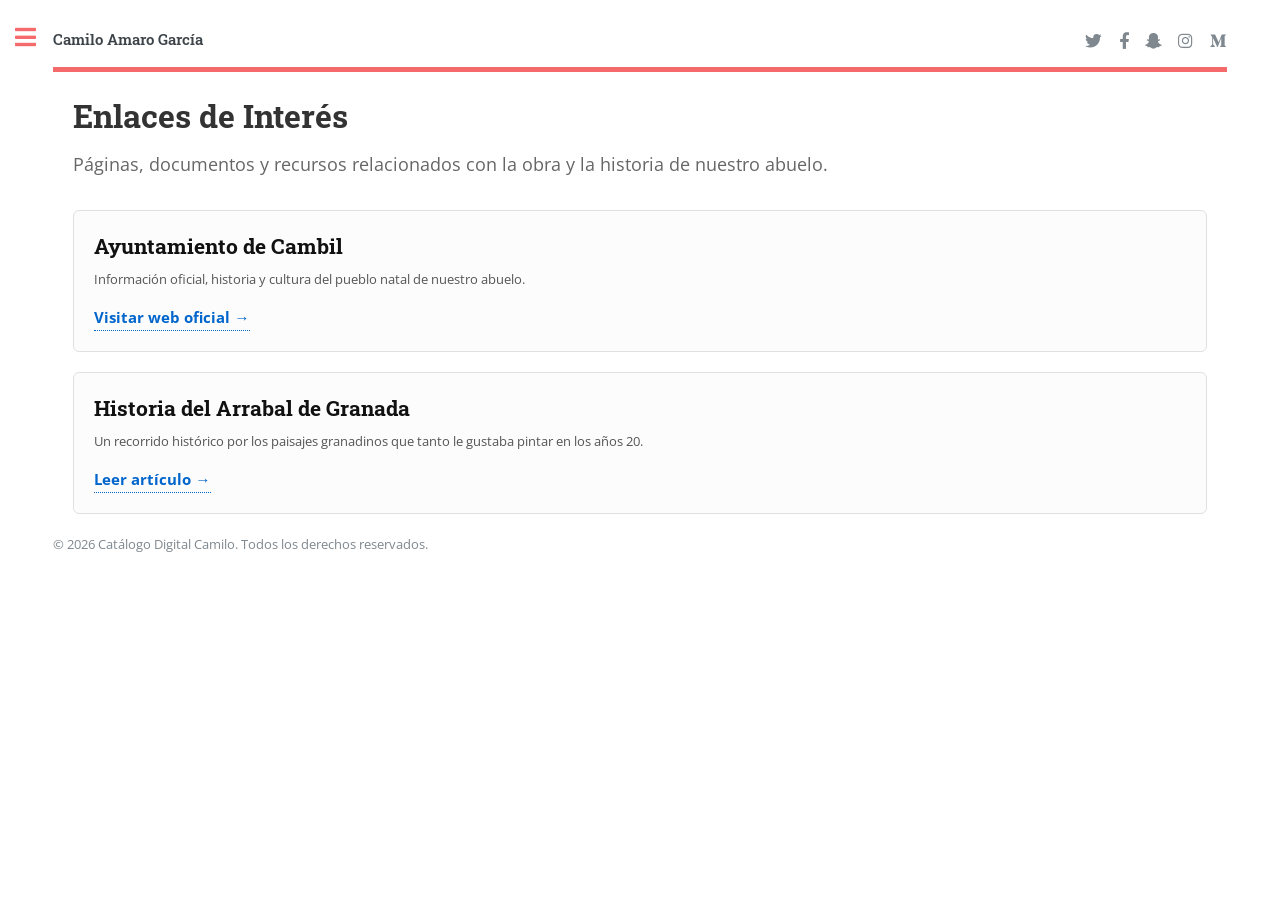
==== links.html @ 5e86f6b0 "Add temporary drive upload files with binary data - Introduced multiple new files in the .tmp.driveu" ====
<!DOCTYPE HTML>
<!--
	Editorial by HTML5 UP
	html5up.net | @ajlkn
	Free for personal and commercial use under the CCA 3.0 license (html5up.net/license)
-->
<html>
	<head>
		<title>Camilo Amaro García (Web)</title>
		<meta charset="utf-8" />
		<meta name="viewport" content="width=device-width, initial-scale=1, user-scalable=no" />
		<link rel="stylesheet" href="assets/css/main.css" />
		<link rel="stylesheet" href="assets/css/links.css" />

		<script src="https://cdn.jsdelivr.net/npm/@fancyapps/ui@5.0/dist/fancybox/fancybox.umd.js"></script>
<link rel="stylesheet" href="https://cdn.jsdelivr.net/npm/@fancyapps/ui@5.0/dist/fancybox/fancybox.css" />


				</head>
	<body class="is-preload">

		<!-- Wrapper -->
			<div id="wrapper">

				<!-- Main -->
					<div id="main">
						<div class="inner">

							<!-- Header -->
								<header id="header">
									<a href="index.html" class="logo"><strong>Camilo Amaro García</strong> </a>
									<ul class="icons">
										<li><a href="#" class="icon brands fa-twitter"><span class="label">Twitter</span></a></li>
										<li><a href="#" class="icon brands fa-facebook-f"><span class="label">Facebook</span></a></li>
										<li><a href="#" class="icon brands fa-snapchat-ghost"><span class="label">Snapchat</span></a></li>
										<li><a href="#" class="icon brands fa-instagram"><span class="label">Instagram</span></a></li>
										<li><a href="#" class="icon brands fa-medium-m"><span class="label">Medium</span></a></li>
									</ul>
								</header>
	
    

    <main class="contenedor-links">
        <h2>Enlaces de Interés</h2>
        <p class="subtitulo">Páginas, documentos y recursos relacionados con la obra y la historia de nuestro abuelo.</p>

        <section class="lista-links">
            <!-- Enlace 1 (Ejemplo del pueblo) -->
            <div class="tarjeta-link">
                <h3>Ayuntamiento de Cambil</h3>
                <p>Información oficial, historia y cultura del pueblo natal de nuestro abuelo.</p>
                <a href="https://www.cambil-arbuniel.es" target="_blank" rel="noopener">Visitar web oficial &rarr;</a>
            </div>

            <!-- Enlace 2 (Ejemplo de Granada) -->
            <div class="tarjeta-link">
                <h3>Historia del Arrabal de Granada</h3>
                <p>Un recorrido histórico por los paisajes granadinos que tanto le gustaba pintar en los años 20.</p>
                <a href="#" target="_blank" rel="noopener">Leer artículo &rarr;</a>
            </div>

            <!-- Puedes añadir más bloques como este duplicando el div "tarjeta-link" -->
        </section>
    </main>

    <footer>
        <p>&copy; 2026 Catálogo Digital Camilo. Todos los derechos reservados.</p>
    </footer>
    
    </div>
					</div>
    
   <!-- Sidebar -->
<div id="sidebar">
    <div class="inner">

        <!-- Menu -->
        <nav id="menu">
            <header class="major">
                <h2>Menu</h2>
            </header>
            <ul>
                <li><a href="index.html">Inicio</a></li>
                <li><a href="album01.html">Album de Fotos</a></li>
                <li><a href="pinturas01.html">Exposición de Pinturas</a></li>
                <li><a href="anecdotas.html">Anécdotas</a></li>
                
                <!-- SUBMENÚ DESPLEGABLE -->
                <li>
                    <span class="opener">Archivo Histórico</span>
                    <ul>
                        <li><a href="articulos.html">Artículos de Revista</a></li>
                        <li><a href="prensa.html">Recortes de Prensa</a></li>
                        <li><a href="piezas.html">Documentos y Piezas Históricas</a></li>
                    </ul>
                </li>
                
                <li><a href="links.html">Enlaces</a></li>
                <li><a href="contacto.html">Contacto</a></li> <!-- NUEVO ENLACE -->
            </ul>
        </nav>

       <!-- Section: Miniaturas de Relleno -->
<section>
    <header class="major">
        <h2>Galería</h2>
    </header>
    <div class="mini-posts">
        <!-- Foto 1 -->
        <article>
            <span class="image fit"><img src="images/travesia.jpg" alt="Travesía Camilo Amaro" /></span>
        </article>
        <!-- Foto 2 -->
        <article>
            <span class="image fit"><img src="images/pic03.jpg" alt="Recuerdo familiar" /></span>
        </article>
        <!-- Foto 3 -->
        <article>
            <span class="image fit"><img src="images/pic02.jpg" alt="Obra de arte" /></span>
        </article>
		<article>
            <span class="image fit"><img src="pinturas/callehuelmasinmarco.jpg" alt="Obra de arte" /></span>
        </article>
    </div>
</section>

        <!-- Footer -->
        <footer id="footer">
            <p class="copyright">&copy; Pagina Web rediseñada por Miguel Angel Amaro Soriano, de la plantilla Editorial de <a href="https://html5up.net">HTML5 UP</a>.</p>
        </footer>

    </div>
</div>

			</div>

		<!-- Scripts -->
				
				
				
			<script src="assets/js/jquery.min.js"></script>
			<script src="assets/js/browser.min.js"></script>
			<script src="assets/js/breakpoints.min.js"></script>
			<script src="assets/js/util.js"></script>
			<script src="assets/js/main.js"></script>
				
				<script>
  Fancybox.bind("[data-fancybox]", {
    Images: { Panzoom: { maxScale: 3 } } // Permite ampliar la foto hasta 3 veces su tamaño real en PC
  });
</script>

	</body>
</html>
---- assets/css/main.css ----
@import url(fontawesome-all.min.css);
@import url("https://fonts.googleapis.com/css?family=Open+Sans:400,600,400italic,600italic|Roboto+Slab:400,700");
/*
	Editorial by HTML5 UP
	html5up.net | @ajlkn
	Free for personal and commercial use under the CCA 3.0 license (html5up.net/license)
*/
html, body, div, span, applet, object,
iframe, h1, h2, h3, h4, h5, h6, p, blockquote,
pre, a, abbr, acronym, address, big, cite,
code, del, dfn, em, img, ins, kbd, q, s, samp,
small, strike, strong, sub, sup, tt, var, b,
u, i, center, dl, dt, dd, ol, ul, li, fieldset,
form, label, legend, table, caption, tbody,
tfoot, thead, tr, th, td, article, aside,
canvas, details, embed, figure, figcaption,
footer, header, hgroup, menu, nav, output, ruby,
section, summary, time, mark, audio, video {
  margin: 0;
  padding: 0;
  border: 0;
  font-size: 100%;
  font: inherit;
  vertical-align: baseline; }

article, aside, details, figcaption, figure,
footer, header, hgroup, menu, nav, section {
  display: block; }

body {
  line-height: 1; }

ol, ul {
  list-style: none; }

blockquote, q {
  quotes: none; }
  blockquote:before, blockquote:after, q:before, q:after {
    content: '';
    content: none; }

table {
  border-collapse: collapse;
  border-spacing: 0; }

body {
  -webkit-text-size-adjust: none; }

mark {
  background-color: transparent;
  color: inherit; }

input::-moz-focus-inner {
  border: 0;
  padding: 0; }

input, select, textarea {
  -moz-appearance: none;
  -webkit-appearance: none;
  -ms-appearance: none;
  appearance: none; }

/* Basic */
@-ms-viewport {
  width: device-width; }

body {
  -ms-overflow-style: scrollbar; }

@media screen and (max-width: 480px) {
  html, body {
    min-width: 320px; } }

html {
  box-sizing: border-box; }

*, *:before, *:after {
  box-sizing: inherit; }

body {
  background: #ffffff; }
  body.is-preload *, body.is-preload *:before, body.is-preload *:after, body.is-resizing *, body.is-resizing *:before, body.is-resizing *:after {
    -moz-animation: none !important;
    -webkit-animation: none !important;
    -ms-animation: none !important;
    animation: none !important;
    -moz-transition: none !important;
    -webkit-transition: none !important;
    -ms-transition: none !important;
    transition: none !important; }

/* Type */
body, input, select, textarea {
  color: #7f888f;
  font-family: "Open Sans", sans-serif;
  font-size: 13pt;
  font-weight: 400;
  line-height: 1.65; }
  @media screen and (max-width: 1680px) {
    body, input, select, textarea {
      font-size: 11pt; } }
  @media screen and (max-width: 1280px) {
    body, input, select, textarea {
      font-size: 10pt; } }
  @media screen and (max-width : 1194px ){
    body, input, select, textarea {
      font-size: 9pt; } }

a {
  -moz-transition: color 0.2s ease-in-out, border-bottom-color 0.2s ease-in-out;
  -webkit-transition: color 0.2s ease-in-out, border-bottom-color 0.2s ease-in-out;
  -ms-transition: color 0.2s ease-in-out, border-bottom-color 0.2s ease-in-out;
  transition: color 0.2s ease-in-out, border-bottom-color 0.2s ease-in-out;
  border-bottom: dotted 1px;
  color: #f56a6a;
  text-decoration: none; }
  a:hover {
    border-bottom-color: #f56a6a;
    color: #f56a6a !important; }
    a:hover strong {
      color: inherit; }

strong, b {
  color: #3d4449;
  font-weight: 600; }

em, i {
  font-style: italic; }

p {
  margin: 0 0 2em 0; }

h1, h2, h3, h4, h5, h6 {
  color: #3d4449;
  font-family: "Roboto Slab", serif;
  font-weight: 700;
  line-height: 1.5;
  margin: 0 0 1em 0; }
  h1 a, h2 a, h3 a, h4 a, h5 a, h6 a {
    color: inherit;
    text-decoration: none;
    border-bottom: 0; }

h1 {
  font-size: 4em;
  margin: 0 0 0.5em 0;
  line-height: 1.3; }

h2 {
  font-size: 1.75em; }

h3 {
  font-size: 1.25em; }

h4 {
  font-size: 1.1em; }

h5 {
  font-size: 0.9em; }

h6 {
  font-size: 0.7em; }

@media screen and (max-width: 1680px) {
  h1 {
    font-size: 3.5em; } }

@media screen and (max-width: 980px) {
  h1 {
    font-size: 3.25em; } }

@media screen and (max-width: 736px) {
  h1 {
    font-size: 2em;
    line-height: 1.4; }
  h2 {
    font-size: 1.5em; } }

sub {
  font-size: 0.8em;
  position: relative;
  top: 0.5em; }

sup {
  font-size: 0.8em;
  position: relative;
  top: -0.5em; }

blockquote {
  border-left: solid 3px rgba(210, 215, 217, 0.75);
  font-style: italic;
  margin: 0 0 2em 0;
  padding: 0.5em 0 0.5em 2em; }

code {
  background: rgba(230, 235, 237, 0.25);
  border-radius: 0.375em;
  border: solid 1px rgba(210, 215, 217, 0.75);
  font-family: "Courier New", monospace;
  font-size: 0.9em;
  margin: 0 0.25em;
  padding: 0.25em 0.65em; }

pre {
  -webkit-overflow-scrolling: touch;
  font-family: "Courier New", monospace;
  font-size: 0.9em;
  margin: 0 0 2em 0; }
  pre code {
    display: block;
    line-height: 1.75;
    padding: 1em 1.5em;
    overflow-x: auto; }

hr {
  border: 0;
  border-bottom: solid 1px rgba(210, 215, 217, 0.75);
  margin: 2em 0; }
  hr.major {
    margin: 3em 0; }

.align-left {
  text-align: left; }

.align-center {
  text-align: center; }

.align-right {
  text-align: right; }

/* Row */
.row {
  display: flex;
  flex-wrap: wrap;
  box-sizing: border-box;
  align-items: stretch; }
  .row > * {
    box-sizing: border-box; }
  .row.gtr-uniform > * > :last-child {
    margin-bottom: 0; }
  .row.aln-left {
    justify-content: flex-start; }
  .row.aln-center {
    justify-content: center; }
  .row.aln-right {
    justify-content: flex-end; }
  .row.aln-top {
    align-items: flex-start; }
  .row.aln-middle {
    align-items: center; }
  .row.aln-bottom {
    align-items: flex-end; }
  .row > .imp {
    order: -1; }
  .row > .col-1 {
    width: 8.33333%; }
  .row > .off-1 {
    margin-left: 8.33333%; }
  .row > .col-2 {
    width: 16.66667%; }
  .row > .off-2 {
    margin-left: 16.66667%; }
  .row > .col-3 {
    width: 25%; }
  .row > .off-3 {
    margin-left: 25%; }
  .row > .col-4 {
    width: 33.33333%; }
  .row > .off-4 {
    margin-left: 33.33333%; }
  .row > .col-5 {
    width: 41.66667%; }
  .row > .off-5 {
    margin-left: 41.66667%; }
  .row > .col-6 {
    width: 50%; }
  .row > .off-6 {
    margin-left: 50%; }
  .row > .col-7 {
    width: 58.33333%; }
  .row > .off-7 {
    margin-left: 58.33333%; }
  .row > .col-8 {
    width: 66.66667%; }
  .row > .off-8 {
    margin-left: 66.66667%; }
  .row > .col-9 {
    width: 75%; }
  .row > .off-9 {
    margin-left: 75%; }
  .row > .col-10 {
    width: 83.33333%; }
  .row > .off-10 {
    margin-left: 83.33333%; }
  .row > .col-11 {
    width: 91.66667%; }
  .row > .off-11 {
    margin-left: 91.66667%; }
  .row > .col-12 {
    width: 100%; }
  .row > .off-12 {
    margin-left: 100%; }
  .row.gtr-0 {
    margin-top: 0;
    margin-left: 0em; }
    .row.gtr-0 > * {
      padding: 0 0 0 0em; }
    .row.gtr-0.gtr-uniform {
      margin-top: 0em; }
      .row.gtr-0.gtr-uniform > * {
        padding-top: 0em; }
  .row.gtr-25 {
    margin-top: 0;
    margin-left: -0.375em; }
    .row.gtr-25 > * {
      padding: 0 0 0 0.375em; }
    .row.gtr-25.gtr-uniform {
      margin-top: -0.375em; }
      .row.gtr-25.gtr-uniform > * {
        padding-top: 0.375em; }
  .row.gtr-50 {
    margin-top: 0;
    margin-left: -0.75em; }
    .row.gtr-50 > * {
      padding: 0 0 0 0.75em; }
    .row.gtr-50.gtr-uniform {
      margin-top: -0.75em; }
      .row.gtr-50.gtr-uniform > * {
        padding-top: 0.75em; }
  .row {
    margin-top: 0;
    margin-left: -1.5em; }
    .row > * {
      padding: 0 0 0 1.5em; }
    .row.gtr-uniform {
      margin-top: -1.5em; }
      .row.gtr-uniform > * {
        padding-top: 1.5em; }
  .row.gtr-150 {
    margin-top: 0;
    margin-left: -2.25em; }
    .row.gtr-150 > * {
      padding: 0 0 0 2.25em; }
    .row.gtr-150.gtr-uniform {
      margin-top: -2.25em; }
      .row.gtr-150.gtr-uniform > * {
        padding-top: 2.25em; }
  .row.gtr-200 {
    margin-top: 0;
    margin-left: -3em; }
    .row.gtr-200 > * {
      padding: 0 0 0 3em; }
    .row.gtr-200.gtr-uniform {
      margin-top: -3em; }
      .row.gtr-200.gtr-uniform > * {
        padding-top: 3em; }
  @media screen and (max-width: 1680px) {
    .row {
      display: flex;
      flex-wrap: wrap;
      box-sizing: border-box;
      align-items: stretch; }
      .row > * {
        box-sizing: border-box; }
      .row.gtr-uniform > * > :last-child {
        margin-bottom: 0; }
      .row.aln-left {
        justify-content: flex-start; }
      .row.aln-center {
        justify-content: center; }
      .row.aln-right {
        justify-content: flex-end; }
      .row.aln-top {
        align-items: flex-start; }
      .row.aln-middle {
        align-items: center; }
      .row.aln-bottom {
        align-items: flex-end; }
      .row > .imp-xlarge {
        order: -1; }
      .row > .col-1-xlarge {
        width: 8.33333%; }
      .row > .off-1-xlarge {
        margin-left: 8.33333%; }
      .row > .col-2-xlarge {
        width: 16.66667%; }
      .row > .off-2-xlarge {
        margin-left: 16.66667%; }
      .row > .col-3-xlarge {
        width: 25%; }
      .row > .off-3-xlarge {
        margin-left: 25%; }
      .row > .col-4-xlarge {
        width: 33.33333%; }
      .row > .off-4-xlarge {
        margin-left: 33.33333%; }
      .row > .col-5-xlarge {
        width: 41.66667%; }
      .row > .off-5-xlarge {
        margin-left: 41.66667%; }
      .row > .col-6-xlarge {
        width: 50%; }
      .row > .off-6-xlarge {
        margin-left: 50%; }
      .row > .col-7-xlarge {
        width: 58.33333%; }
      .row > .off-7-xlarge {
        margin-left: 58.33333%; }
      .row > .col-8-xlarge {
        width: 66.66667%; }
      .row > .off-8-xlarge {
        margin-left: 66.66667%; }
      .row > .col-9-xlarge {
        width: 75%; }
      .row > .off-9-xlarge {
        margin-left: 75%; }
      .row > .col-10-xlarge {
        width: 83.33333%; }
      .row > .off-10-xlarge {
        margin-left: 83.33333%; }
      .row > .col-11-xlarge {
        width: 91.66667%; }
      .row > .off-11-xlarge {
        margin-left: 91.66667%; }
      .row > .col-12-xlarge {
        width: 100%; }
      .row > .off-12-xlarge {
        margin-left: 100%; }
      .row.gtr-0 {
        margin-top: 0;
        margin-left: 0em; }
        .row.gtr-0 > * {
          padding: 0 0 0 0em; }
        .row.gtr-0.gtr-uniform {
          margin-top: 0em; }
          .row.gtr-0.gtr-uniform > * {
            padding-top: 0em; }
      .row.gtr-25 {
        margin-top: 0;
        margin-left: -0.375em; }
        .row.gtr-25 > * {
          padding: 0 0 0 0.375em; }
        .row.gtr-25.gtr-uniform {
          margin-top: -0.375em; }
          .row.gtr-25.gtr-uniform > * {
            padding-top: 0.375em; }
      .row.gtr-50 {
        margin-top: 0;
        margin-left: -0.75em; }
        .row.gtr-50 > * {
          padding: 0 0 0 0.75em; }
        .row.gtr-50.gtr-uniform {
          margin-top: -0.75em; }
          .row.gtr-50.gtr-uniform > * {
            padding-top: 0.75em; }
      .row {
        margin-top: 0;
        margin-left: -1.5em; }
        .row > * {
          padding: 0 0 0 1.5em; }
        .row.gtr-uniform {
          margin-top: -1.5em; }
          .row.gtr-uniform > * {
            padding-top: 1.5em; }
      .row.gtr-150 {
        margin-top: 0;
        margin-left: -2.25em; }
        .row.gtr-150 > * {
          padding: 0 0 0 2.25em; }
        .row.gtr-150.gtr-uniform {
          margin-top: -2.25em; }
          .row.gtr-150.gtr-uniform > * {
            padding-top: 2.25em; }
      .row.gtr-200 {
        margin-top: 0;
        margin-left: -3em; }
        .row.gtr-200 > * {
          padding: 0 0 0 3em; }
        .row.gtr-200.gtr-uniform {
          margin-top: -3em; }
          .row.gtr-200.gtr-uniform > * {
            padding-top: 3em; } }
  @media screen and (max-width: 1280px) {
    .row {
      display: flex;
      flex-wrap: wrap;
      box-sizing: border-box;
      align-items: stretch; }
      .row > * {
        box-sizing: border-box; }
      .row.gtr-uniform > * > :last-child {
        margin-bottom: 0; }
      .row.aln-left {
        justify-content: flex-start; }
      .row.aln-center {
        justify-content: center; }
      .row.aln-right {
        justify-content: flex-end; }
      .row.aln-top {
        align-items: flex-start; }
      .row.aln-middle {
        align-items: center; }
      .row.aln-bottom {
        align-items: flex-end; }
      .row > .imp-large {
        order: -1; }
      .row > .col-1-large {
        width: 8.33333%; }
      .row > .off-1-large {
        margin-left: 8.33333%; }
      .row > .col-2-large {
        width: 16.66667%; }
      .row > .off-2-large {
        margin-left: 16.66667%; }
      .row > .col-3-large {
        width: 25%; }
      .row > .off-3-large {
        margin-left: 25%; }
      .row > .col-4-large {
        width: 33.33333%; }
      .row > .off-4-large {
        margin-left: 33.33333%; }
      .row > .col-5-large {
        width: 41.66667%; }
      .row > .off-5-large {
        margin-left: 41.66667%; }
      .row > .col-6-large {
        width: 50%; }
      .row > .off-6-large {
        margin-left: 50%; }
      .row > .col-7-large {
        width: 58.33333%; }
      .row > .off-7-large {
        margin-left: 58.33333%; }
      .row > .col-8-large {
        width: 66.66667%; }
      .row > .off-8-large {
        margin-left: 66.66667%; }
      .row > .col-9-large {
        width: 75%; }
      .row > .off-9-large {
        margin-left: 75%; }
      .row > .col-10-large {
        width: 83.33333%; }
      .row > .off-10-large {
        margin-left: 83.33333%; }
      .row > .col-11-large {
        width: 91.66667%; }
      .row > .off-11-large {
        margin-left: 91.66667%; }
      .row > .col-12-large {
        width: 100%; }
      .row > .off-12-large {
        margin-left: 100%; }
      .row.gtr-0 {
        margin-top: 0;
        margin-left: 0em; }
        .row.gtr-0 > * {
          padding: 0 0 0 0em; }
        .row.gtr-0.gtr-uniform {
          margin-top: 0em; }
          .row.gtr-0.gtr-uniform > * {
            padding-top: 0em; }
      .row.gtr-25 {
        margin-top: 0;
        margin-left: -0.375em; }
        .row.gtr-25 > * {
          padding: 0 0 0 0.375em; }
        .row.gtr-25.gtr-uniform {
          margin-top: -0.375em; }
          .row.gtr-25.gtr-uniform > * {
            padding-top: 0.375em; }
      .row.gtr-50 {
        margin-top: 0;
        margin-left: -0.75em; }
        .row.gtr-50 > * {
          padding: 0 0 0 0.75em; }
        .row.gtr-50.gtr-uniform {
          margin-top: -0.75em; }
          .row.gtr-50.gtr-uniform > * {
            padding-top: 0.75em; }
      .row {
        margin-top: 0;
        margin-left: -1.5em; }
        .row > * {
          padding: 0 0 0 1.5em; }
        .row.gtr-uniform {
          margin-top: -1.5em; }
          .row.gtr-uniform > * {
            padding-top: 1.5em; }
      .row.gtr-150 {
        margin-top: 0;
        margin-left: -2.25em; }
        .row.gtr-150 > * {
          padding: 0 0 0 2.25em; }
        .row.gtr-150.gtr-uniform {
          margin-top: -2.25em; }
          .row.gtr-150.gtr-uniform > * {
            padding-top: 2.25em; }
      .row.gtr-200 {
        margin-top: 0;
        margin-left: -3em; }
        .row.gtr-200 > * {
          padding: 0 0 0 3em; }
        .row.gtr-200.gtr-uniform {
          margin-top: -3em; }
          .row.gtr-200.gtr-uniform > * {
            padding-top: 3em; } }
  @media screen and (max-width: 980px) {
    .row {
      display: flex;
      flex-wrap: wrap;
      box-sizing: border-box;
      align-items: stretch; }
      .row > * {
        box-sizing: border-box; }
      .row.gtr-uniform > * > :last-child {
        margin-bottom: 0; }
      .row.aln-left {
        justify-content: flex-start; }
      .row.aln-center {
        justify-content: center; }
      .row.aln-right {
        justify-content: flex-end; }
      .row.aln-top {
        align-items: flex-start; }
      .row.aln-middle {
        align-items: center; }
      .row.aln-bottom {
        align-items: flex-end; }
      .row > .imp-medium {
        order: -1; }
      .row > .col-1-medium {
        width: 8.33333%; }
      .row > .off-1-medium {
        margin-left: 8.33333%; }
      .row > .col-2-medium {
        width: 16.66667%; }
      .row > .off-2-medium {
        margin-left: 16.66667%; }
      .row > .col-3-medium {
        width: 25%; }
      .row > .off-3-medium {
        margin-left: 25%; }
      .row > .col-4-medium {
        width: 33.33333%; }
      .row > .off-4-medium {
        margin-left: 33.33333%; }
      .row > .col-5-medium {
        width: 41.66667%; }
      .row > .off-5-medium {
        margin-left: 41.66667%; }
      .row > .col-6-medium {
        width: 50%; }
      .row > .off-6-medium {
        margin-left: 50%; }
      .row > .col-7-medium {
        width: 58.33333%; }
      .row > .off-7-medium {
        margin-left: 58.33333%; }
      .row > .col-8-medium {
        width: 66.66667%; }
      .row > .off-8-medium {
        margin-left: 66.66667%; }
      .row > .col-9-medium {
        width: 75%; }
      .row > .off-9-medium {
        margin-left: 75%; }
      .row > .col-10-medium {
        width: 83.33333%; }
      .row > .off-10-medium {
        margin-left: 83.33333%; }
      .row > .col-11-medium {
        width: 91.66667%; }
      .row > .off-11-medium {
        margin-left: 91.66667%; }
      .row > .col-12-medium {
        width: 100%; }
      .row > .off-12-medium {
        margin-left: 100%; }
      .row.gtr-0 {
        margin-top: 0;
        margin-left: 0em; }
        .row.gtr-0 > * {
          padding: 0 0 0 0em; }
        .row.gtr-0.gtr-uniform {
          margin-top: 0em; }
          .row.gtr-0.gtr-uniform > * {
            padding-top: 0em; }
      .row.gtr-25 {
        margin-top: 0;
        margin-left: -0.375em; }
        .row.gtr-25 > * {
          padding: 0 0 0 0.375em; }
        .row.gtr-25.gtr-uniform {
          margin-top: -0.375em; }
          .row.gtr-25.gtr-uniform > * {
            padding-top: 0.375em; }
      .row.gtr-50 {
        margin-top: 0;
        margin-left: -0.75em; }
        .row.gtr-50 > * {
          padding: 0 0 0 0.75em; }
        .row.gtr-50.gtr-uniform {
          margin-top: -0.75em; }
          .row.gtr-50.gtr-uniform > * {
            padding-top: 0.75em; }
      .row {
        margin-top: 0;
        margin-left: -1.5em; }
        .row > * {
          padding: 0 0 0 1.5em; }
        .row.gtr-uniform {
          margin-top: -1.5em; }
          .row.gtr-uniform > * {
            padding-top: 1.5em; }
      .row.gtr-150 {
        margin-top: 0;
        margin-left: -2.25em; }
        .row.gtr-150 > * {
          padding: 0 0 0 2.25em; }
        .row.gtr-150.gtr-uniform {
          margin-top: -2.25em; }
          .row.gtr-150.gtr-uniform > * {
            padding-top: 2.25em; }
      .row.gtr-200 {
        margin-top: 0;
        margin-left: -3em; }
        .row.gtr-200 > * {
          padding: 0 0 0 3em; }
        .row.gtr-200.gtr-uniform {
          margin-top: -3em; }
          .row.gtr-200.gtr-uniform > * {
            padding-top: 3em; } }
  @media screen and (max-width: 736px) {
    .row {
      display: flex;
      flex-wrap: wrap;
      box-sizing: border-box;
      align-items: stretch; }
      .row > * {
        box-sizing: border-box; }
      .row.gtr-uniform > * > :last-child {
        margin-bottom: 0; }
      .row.aln-left {
        justify-content: flex-start; }
      .row.aln-center {
        justify-content: center; }
      .row.aln-right {
        justify-content: flex-end; }
      .row.aln-top {
        align-items: flex-start; }
      .row.aln-middle {
        align-items: center; }
      .row.aln-bottom {
        align-items: flex-end; }
      .row > .imp-small {
        order: -1; }
      .row > .col-1-small {
        width: 8.33333%; }
      .row > .off-1-small {
        margin-left: 8.33333%; }
      .row > .col-2-small {
        width: 16.66667%; }
      .row > .off-2-small {
        margin-left: 16.66667%; }
      .row > .col-3-small {
        width: 25%; }
      .row > .off-3-small {
        margin-left: 25%; }
      .row > .col-4-small {
        width: 33.33333%; }
      .row > .off-4-small {
        margin-left: 33.33333%; }
      .row > .col-5-small {
        width: 41.66667%; }
      .row > .off-5-small {
        margin-left: 41.66667%; }
      .row > .col-6-small {
        width: 50%; }
      .row > .off-6-small {
        margin-left: 50%; }
      .row > .col-7-small {
        width: 58.33333%; }
      .row > .off-7-small {
        margin-left: 58.33333%; }
      .row > .col-8-small {
        width: 66.66667%; }
      .row > .off-8-small {
        margin-left: 66.66667%; }
      .row > .col-9-small {
        width: 75%; }
      .row > .off-9-small {
        margin-left: 75%; }
      .row > .col-10-small {
        width: 83.33333%; }
      .row > .off-10-small {
        margin-left: 83.33333%; }
      .row > .col-11-small {
        width: 91.66667%; }
      .row > .off-11-small {
        margin-left: 91.66667%; }
      .row > .col-12-small {
        width: 100%; }
      .row > .off-12-small {
        margin-left: 100%; }
      .row.gtr-0 {
        margin-top: 0;
        margin-left: 0em; }
        .row.gtr-0 > * {
          padding: 0 0 0 0em; }
        .row.gtr-0.gtr-uniform {
          margin-top: 0em; }
          .row.gtr-0.gtr-uniform > * {
            padding-top: 0em; }
      .row.gtr-25 {
        margin-top: 0;
        margin-left: -0.375em; }
        .row.gtr-25 > * {
          padding: 0 0 0 0.375em; }
        .row.gtr-25.gtr-uniform {
          margin-top: -0.375em; }
          .row.gtr-25.gtr-uniform > * {
            padding-top: 0.375em; }
      .row.gtr-50 {
        margin-top: 0;
        margin-left: -0.75em; }
        .row.gtr-50 > * {
          padding: 0 0 0 0.75em; }
        .row.gtr-50.gtr-uniform {
          margin-top: -0.75em; }
          .row.gtr-50.gtr-uniform > * {
            padding-top: 0.75em; }
      .row {
        margin-top: 0;
        margin-left: -1.5em; }
        .row > * {
          padding: 0 0 0 1.5em; }
        .row.gtr-uniform {
          margin-top: -1.5em; }
          .row.gtr-uniform > * {
            padding-top: 1.5em; }
      .row.gtr-150 {
        margin-top: 0;
        margin-left: -2.25em; }
        .row.gtr-150 > * {
          padding: 0 0 0 2.25em; }
        .row.gtr-150.gtr-uniform {
          margin-top: -2.25em; }
          .row.gtr-150.gtr-uniform > * {
            padding-top: 2.25em; }
      .row.gtr-200 {
        margin-top: 0;
        margin-left: -3em; }
        .row.gtr-200 > * {
          padding: 0 0 0 3em; }
        .row.gtr-200.gtr-uniform {
          margin-top: -3em; }
          .row.gtr-200.gtr-uniform > * {
            padding-top: 3em; } }
  @media screen and (max-width: 480px) {
    .row {
      display: flex;
      flex-wrap: wrap;
      box-sizing: border-box;
      align-items: stretch; }
      .row > * {
        box-sizing: border-box; }
      .row.gtr-uniform > * > :last-child {
        margin-bottom: 0; }
      .row.aln-left {
        justify-content: flex-start; }
      .row.aln-center {
        justify-content: center; }
      .row.aln-right {
        justify-content: flex-end; }
      .row.aln-top {
        align-items: flex-start; }
      .row.aln-middle {
        align-items: center; }
      .row.aln-bottom {
        align-items: flex-end; }
      .row > .imp-xsmall {
        order: -1; }
      .row > .col-1-xsmall {
        width: 8.33333%; }
      .row > .off-1-xsmall {
        margin-left: 8.33333%; }
      .row > .col-2-xsmall {
        width: 16.66667%; }
      .row > .off-2-xsmall {
        margin-left: 16.66667%; }
      .row > .col-3-xsmall {
        width: 25%; }
      .row > .off-3-xsmall {
        margin-left: 25%; }
      .row > .col-4-xsmall {
        width: 33.33333%; }
      .row > .off-4-xsmall {
        margin-left: 33.33333%; }
      .row > .col-5-xsmall {
        width: 41.66667%; }
      .row > .off-5-xsmall {
        margin-left: 41.66667%; }
      .row > .col-6-xsmall {
        width: 50%; }
      .row > .off-6-xsmall {
        margin-left: 50%; }
      .row > .col-7-xsmall {
        width: 58.33333%; }
      .row > .off-7-xsmall {
        margin-left: 58.33333%; }
      .row > .col-8-xsmall {
        width: 66.66667%; }
      .row > .off-8-xsmall {
        margin-left: 66.66667%; }
      .row > .col-9-xsmall {
        width: 75%; }
      .row > .off-9-xsmall {
        margin-left: 75%; }
      .row > .col-10-xsmall {
        width: 83.33333%; }
      .row > .off-10-xsmall {
        margin-left: 83.33333%; }
      .row > .col-11-xsmall {
        width: 91.66667%; }
      .row > .off-11-xsmall {
        margin-left: 91.66667%; }
      .row > .col-12-xsmall {
        width: 100%; }
      .row > .off-12-xsmall {
        margin-left: 100%; }
      .row.gtr-0 {
        margin-top: 0;
        margin-left: 0em; }
        .row.gtr-0 > * {
          padding: 0 0 0 0em; }
        .row.gtr-0.gtr-uniform {
          margin-top: 0em; }
          .row.gtr-0.gtr-uniform > * {
            padding-top: 0em; }
      .row.gtr-25 {
        margin-top: 0;
        margin-left: -0.375em; }
        .row.gtr-25 > * {
          padding: 0 0 0 0.375em; }
        .row.gtr-25.gtr-uniform {
          margin-top: -0.375em; }
          .row.gtr-25.gtr-uniform > * {
            padding-top: 0.375em; }
      .row.gtr-50 {
        margin-top: 0;
        margin-left: -0.75em; }
        .row.gtr-50 > * {
          padding: 0 0 0 0.75em; }
        .row.gtr-50.gtr-uniform {
          margin-top: -0.75em; }
          .row.gtr-50.gtr-uniform > * {
            padding-top: 0.75em; }
      .row {
        margin-top: 0;
        margin-left: -1.5em; }
        .row > * {
          padding: 0 0 0 1.5em; }
        .row.gtr-uniform {
          margin-top: -1.5em; }
          .row.gtr-uniform > * {
            padding-top: 1.5em; }
      .row.gtr-150 {
        margin-top: 0;
        margin-left: -2.25em; }
        .row.gtr-150 > * {
          padding: 0 0 0 2.25em; }
        .row.gtr-150.gtr-uniform {
          margin-top: -2.25em; }
          .row.gtr-150.gtr-uniform > * {
            padding-top: 2.25em; }
      .row.gtr-200 {
        margin-top: 0;
        margin-left: -3em; }
        .row.gtr-200 > * {
          padding: 0 0 0 3em; }
        .row.gtr-200.gtr-uniform {
          margin-top: -3em; }
          .row.gtr-200.gtr-uniform > * {
            padding-top: 3em; } }

/* Section/Article */
section.special, article.special {
  text-align: center; }

header p {
  font-family: "Roboto Slab", serif;
  font-size: 1em;
  font-weight: 400;
  letter-spacing: 0.075em;
  margin-top: -0.5em;
  text-transform: uppercase; }

header.major > :last-child {
  border-bottom: solid 3px #f56a6a;
  display: inline-block;
  margin: 0 0 2em 0;
  padding: 0 0.75em 0.5em 0; }

header.main > :last-child {
  margin: 0 0 1em 0; }

/* Form */
form {
  margin: 0 0 2em 0; }

label {
  color: #3d4449;
  display: block;
  font-size: 0.9em;
  font-weight: 600;
  margin: 0 0 1em 0; }

input[type="text"],
input[type="password"],
input[type="email"],
input[type="tel"],
input[type="search"],
input[type="url"],
select,
textarea {
  -moz-appearance: none;
  -webkit-appearance: none;
  -ms-appearance: none;
  appearance: none;
  background: #ffffff;
  border-radius: 0.375em;
  border: none;
  border: solid 1px rgba(210, 215, 217, 0.75);
  color: inherit;
  display: block;
  outline: 0;
  padding: 0 1em;
  text-decoration: none;
  width: 100%; }
  input[type="text"]:invalid,
  input[type="password"]:invalid,
  input[type="email"]:invalid,
  input[type="tel"]:invalid,
  input[type="search"]:invalid,
  input[type="url"]:invalid,
  select:invalid,
  textarea:invalid {
    box-shadow: none; }
  input[type="text"]:focus,
  input[type="password"]:focus,
  input[type="email"]:focus,
  input[type="tel"]:focus,
  input[type="search"]:focus,
  input[type="url"]:focus,
  select:focus,
  textarea:focus {
    border-color: #f56a6a;
    box-shadow: 0 0 0 1px #f56a6a; }

select {
  background-image: url("data:image/svg+xml;charset=utf8,%3Csvg xmlns='http://www.w3.org/2000/svg' width='40' height='40' preserveAspectRatio='none' viewBox='0 0 40 40'%3E%3Cpath d='M9.4,12.3l10.4,10.4l10.4-10.4c0.2-0.2,0.5-0.4,0.9-0.4c0.3,0,0.6,0.1,0.9,0.4l3.3,3.3c0.2,0.2,0.4,0.5,0.4,0.9 c0,0.4-0.1,0.6-0.4,0.9L20.7,31.9c-0.2,0.2-0.5,0.4-0.9,0.4c-0.3,0-0.6-0.1-0.9-0.4L4.3,17.3c-0.2-0.2-0.4-0.5-0.4-0.9 c0-0.4,0.1-0.6,0.4-0.9l3.3-3.3c0.2-0.2,0.5-0.4,0.9-0.4S9.1,12.1,9.4,12.3z' fill='rgba(210, 215, 217, 0.75)' /%3E%3C/svg%3E");
  background-size: 1.25em;
  background-repeat: no-repeat;
  background-position: calc(100% - 1em) center;
  height: 2.75em;
  padding-right: 2.75em;
  text-overflow: ellipsis; }
  select option {
    color: #3d4449;
    background: #ffffff; }
  select:focus::-ms-value {
    background-color: transparent; }
  select::-ms-expand {
    display: none; }

input[type="text"],
input[type="password"],
input[type="email"],
input[type="tel"],
input[type="search"],
input[type="url"],
select {
  height: 2.75em; }

textarea {
  padding: 0.75em 1em; }

input[type="checkbox"],
input[type="radio"] {
  -moz-appearance: none;
  -webkit-appearance: none;
  -ms-appearance: none;
  appearance: none;
  display: block;
  float: left;
  margin-right: -2em;
  opacity: 0;
  width: 1em;
  z-index: -1; }
  input[type="checkbox"] + label,
  input[type="radio"] + label {
    text-decoration: none;
    color: #7f888f;
    cursor: pointer;
    display: inline-block;
    font-size: 1em;
    font-weight: 400;
    padding-left: 2.4em;
    padding-right: 0.75em;
    position: relative; }
    input[type="checkbox"] + label:before,
    input[type="radio"] + label:before {
      -moz-osx-font-smoothing: grayscale;
      -webkit-font-smoothing: antialiased;
      display: inline-block;
      font-style: normal;
      font-variant: normal;
      text-rendering: auto;
      line-height: 1;
      text-transform: none !important;
      font-family: 'Font Awesome 5 Free';
      font-weight: 900; }
    input[type="checkbox"] + label:before,
    input[type="radio"] + label:before {
      background: #ffffff;
      border-radius: 0.375em;
      border: solid 1px rgba(210, 215, 217, 0.75);
      content: '';
      display: inline-block;
      font-size: 0.8em;
      height: 2.0625em;
      left: 0;
      line-height: 2.0625em;
      position: absolute;
      text-align: center;
      top: 0;
      width: 2.0625em; }
  input[type="checkbox"]:checked + label:before,
  input[type="radio"]:checked + label:before {
    background: #3d4449;
    border-color: #3d4449;
    color: #ffffff;
    content: '\f00c'; }
  input[type="checkbox"]:focus + label:before,
  input[type="radio"]:focus + label:before {
    border-color: #f56a6a;
    box-shadow: 0 0 0 1px #f56a6a; }

input[type="checkbox"] + label:before {
  border-radius: 0.375em; }

input[type="radio"] + label:before {
  border-radius: 100%; }

::-webkit-input-placeholder {
  color: #9fa3a6 !important;
  opacity: 1.0; }

:-moz-placeholder {
  color: #9fa3a6 !important;
  opacity: 1.0; }

::-moz-placeholder {
  color: #9fa3a6 !important;
  opacity: 1.0; }

:-ms-input-placeholder {
  color: #9fa3a6 !important;
  opacity: 1.0; }

/* Box */
.box {
  border-radius: 0.375em;
  border: solid 1px rgba(210, 215, 217, 0.75);
  margin-bottom: 2em;
  padding: 1.5em; }
  .box > :last-child,
  .box > :last-child > :last-child,
  .box > :last-child > :last-child > :last-child {
    margin-bottom: 0; }
  .box.alt {
    border: 0;
    border-radius: 0;
    padding: 0; }

/* Icon */
.icon {
  text-decoration: none;
  border-bottom: none;
  position: relative; }
  .icon:before {
    -moz-osx-font-smoothing: grayscale;
    -webkit-font-smoothing: antialiased;
    display: inline-block;
    font-style: normal;
    font-variant: normal;
    text-rendering: auto;
    line-height: 1;
    text-transform: none !important;
    font-family: 'Font Awesome 5 Free';
    font-weight: 400; }
  .icon > .label {
    display: none; }
  .icon:before {
    line-height: inherit; }
  .icon.solid:before {
    font-weight: 900; }
  .icon.brands:before {
    font-family: 'Font Awesome 5 Brands'; }

/* Image */
.image {
  border-radius: 0.375em;
  border: 0;
  display: inline-block;
  position: relative; }
  .image img {
    border-radius: 0.375em;
    display: block; }
  .image.left, .image.right {
    max-width: 40%; }
    .image.left img, .image.right img {
      width: 100%; }
  .image.left {
    float: left;
    padding: 0 1.5em 1em 0;
    top: 0.25em; }
  .image.right {
    float: right;
    padding: 0 0 1em 1.5em;
    top: 0.25em; }
  .image.fit {
    display: block;
    margin: 0 0 2em 0;
    width: 100%; }
    .image.fit img {
      width: 100%; }
  .image.main {
    display: block;
    margin: 0 0 3em 0;
    width: 100%; }
    .image.main img {
      width: 100%; }

a.image {
  overflow: hidden; }
  a.image img {
    -moz-transition: -moz-transform 0.2s ease;
    -webkit-transition: -webkit-transform 0.2s ease;
    -ms-transition: -ms-transform 0.2s ease;
    transition: transform 0.2s ease; }
  a.image:hover img {
    -moz-transform: scale(1.075);
    -webkit-transform: scale(1.075);
    -ms-transform: scale(1.075);
    transform: scale(1.075); }

/* List */
ol {
  list-style: decimal;
  margin: 0 0 2em 0;
  padding-left: 1.25em; }
  ol li {
    padding-left: 0.25em; }

ul {
  list-style: disc;
  margin: 0 0 2em 0;
  padding-left: 1em; }
  ul li {
    padding-left: 0.5em; }
  ul.alt {
    list-style: none;
    padding-left: 0; }
    ul.alt li {
      border-top: solid 1px rgba(210, 215, 217, 0.75);
      padding: 0.5em 0; }
      ul.alt li:first-child {
        border-top: 0;
        padding-top: 0; }

dl {
  margin: 0 0 2em 0; }
  dl dt {
    display: block;
    font-weight: 600;
    margin: 0 0 1em 0; }
  dl dd {
    margin-left: 2em; }

/* Actions */
ul.actions {
  display: -moz-flex;
  display: -webkit-flex;
  display: -ms-flex;
  display: flex;
  cursor: default;
  list-style: none;
  margin-left: -1em;
  padding-left: 0; }
  ul.actions li {
    padding: 0 0 0 1em;
    vertical-align: middle; }
  ul.actions.special {
    -moz-justify-content: center;
    -webkit-justify-content: center;
    -ms-justify-content: center;
    justify-content: center;
    width: 100%;
    margin-left: 0; }
    ul.actions.special li:first-child {
      padding-left: 0; }
  ul.actions.stacked {
    -moz-flex-direction: column;
    -webkit-flex-direction: column;
    -ms-flex-direction: column;
    flex-direction: column;
    margin-left: 0; }
    ul.actions.stacked li {
      padding: 1.3em 0 0 0; }
      ul.actions.stacked li:first-child {
        padding-top: 0; }
  ul.actions.fit {
    width: calc(100% + 1em); }
    ul.actions.fit li {
      -moz-flex-grow: 1;
      -webkit-flex-grow: 1;
      -ms-flex-grow: 1;
      flex-grow: 1;
      -moz-flex-shrink: 1;
      -webkit-flex-shrink: 1;
      -ms-flex-shrink: 1;
      flex-shrink: 1;
      width: 100%; }
      ul.actions.fit li > * {
        width: 100%; }
    ul.actions.fit.stacked {
      width: 100%; }

/* Icons */
ul.icons {
  cursor: default;
  list-style: none;
  padding-left: 0; }
  ul.icons li {
    display: inline-block;
    padding: 0 1em 0 0; }
    ul.icons li:last-child {
      padding-right: 0; }
    ul.icons li .icon {
      color: inherit; }
      ul.icons li .icon:before {
        font-size: 1.25em; }

/* Contact */
ul.contact {
  list-style: none;
  padding: 0;
  width: 100% !important; } /* <--- CAMBIO 1: Fuerza a la lista a no salirse */
  ul.contact li {
    word-break: break-all !important; /* <--- CAMBIO 2: Rompe el e-mail largo en líneas nuevas */
    text-decoration: none;
    border-top: solid 1px rgba(210, 215, 217, 0.75);
    margin: 1.5em 0 0 0;
    padding: 1.5em 0 0 3em;
    position: relative; }
    ul.contact li:before {
      -moz-osx-font-smoothing: grayscale;
      -webkit-font-smoothing: antialiased;
      display: inline-block;
      font-style: normal;
      font-variant: normal;
      text-rendering: auto;
      line-height: 1;
      text-transform: none !important;
      font-family: 'Font Awesome 5 Free';
      font-weight: 400; }
    ul.contact li:before {
      color: #f56a6a;
      display: inline-block;
      font-size: 1.5em;
      height: 1.125em;
      left: 0;
      line-height: 1.125em;
      position: absolute;
      text-align: center;
      top: 1em;
      width: 1.5em; }
    ul.contact li:first-child {
      border-top: 0;
      margin-top: 0;
      padding-top: 0; }
      ul.contact li:first-child:before {
        top: 0; }
    ul.contact li a {
      color: inherit; }


/* Pagination */
ul.pagination {
  cursor: default;
  list-style: none;
  padding-left: 0; }
  ul.pagination li {
    display: inline-block;
    padding-left: 0;
    vertical-align: middle; }
    ul.pagination li > .page {
      -moz-transition: background-color 0.2s ease-in-out, color 0.2s ease-in-out;
      -webkit-transition: background-color 0.2s ease-in-out, color 0.2s ease-in-out;
      -ms-transition: background-color 0.2s ease-in-out, color 0.2s ease-in-out;
      transition: background-color 0.2s ease-in-out, color 0.2s ease-in-out;
      border-bottom: 0;
      border-radius: 0.375em;
      display: inline-block;
      font-size: 0.8em;
      font-weight: 600;
      height: 2em;
      line-height: 2em;
      margin: 0 0.125em;
      min-width: 2em;
      padding: 0 0.5em;
      text-align: center; }
      ul.pagination li > .page.active {
        background-color: #f56a6a;
        color: #ffffff !important; }
        ul.pagination li > .page.active:hover {
          background-color: #f67878; }
        ul.pagination li > .page.active:active {
          background-color: #f45c5c; }
    ul.pagination li:first-child {
      padding-right: 0.75em; }
    ul.pagination li:last-child {
      padding-left: 0.75em; }
  @media screen and (max-width: 480px) {
    ul.pagination li:nth-child(n+2):nth-last-child(n+2) {
      display: none; }
    ul.pagination li:first-child {
      padding-right: 0; } }

/* Table */
.table-wrapper {
  -webkit-overflow-scrolling: touch;
  overflow-x: auto; }

table {
  margin: 0 0 2em 0;
  width: 100%; }
  table tbody tr {
    border: solid 1px rgba(210, 215, 217, 0.75);
    border-left: 0;
    border-right: 0; }
    table tbody tr:nth-child(2n + 1) {
      background-color: rgba(230, 235, 237, 0.25); }
  table td {
    padding: 0.75em 0.75em; }
  table th {
    color: #3d4449;
    font-size: 0.9em;
    font-weight: 600;
    padding: 0 0.75em 0.75em 0.75em;
    text-align: left; }
  table thead {
    border-bottom: solid 2px rgba(210, 215, 217, 0.75); }
  table tfoot {
    border-top: solid 2px rgba(210, 215, 217, 0.75); }
  table.alt {
    border-collapse: separate; }
    table.alt tbody tr td {
      border: solid 1px rgba(210, 215, 217, 0.75);
      border-left-width: 0;
      border-top-width: 0; }
      table.alt tbody tr td:first-child {
        border-left-width: 1px; }
    table.alt tbody tr:first-child td {
      border-top-width: 1px; }
    table.alt thead {
      border-bottom: 0; }
    table.alt tfoot {
      border-top: 0; }

/* Button */
input[type="submit"],
input[type="reset"],
input[type="button"],
button,
.button {
  -moz-appearance: none;
  -webkit-appearance: none;
  -ms-appearance: none;
  appearance: none;
  -moz-transition: background-color 0.2s ease-in-out, color 0.2s ease-in-out;
  -webkit-transition: background-color 0.2s ease-in-out, color 0.2s ease-in-out;
  -ms-transition: background-color 0.2s ease-in-out, color 0.2s ease-in-out;
  transition: background-color 0.2s ease-in-out, color 0.2s ease-in-out;
  background-color: transparent;
  border-radius: 0.375em;
  border: 0;
  box-shadow: inset 0 0 0 2px #f56a6a;
  color: #f56a6a !important;
  cursor: pointer;
  display: inline-block;
  font-family: "Roboto Slab", serif;
  font-size: 0.8em;
  font-weight: 700;
  height: 3.5em;
  letter-spacing: 0.075em;
  line-height: 3.5em;
  padding: 0 2.25em;
  text-align: center;
  text-decoration: none;
  text-transform: uppercase;
  white-space: nowrap; }
  input[type="submit"]:hover,
  input[type="reset"]:hover,
  input[type="button"]:hover,
  button:hover,
  .button:hover {
    background-color: rgba(245, 106, 106, 0.05); }
  input[type="submit"]:active,
  input[type="reset"]:active,
  input[type="button"]:active,
  button:active,
  .button:active {
    background-color: rgba(245, 106, 106, 0.15); }
  input[type="submit"].icon:before,
  input[type="reset"].icon:before,
  input[type="button"].icon:before,
  button.icon:before,
  .button.icon:before {
    margin-right: 0.5em; }
  input[type="submit"].fit,
  input[type="reset"].fit,
  input[type="button"].fit,
  button.fit,
  .button.fit {
    width: 100%; }
  input[type="submit"].small,
  input[type="reset"].small,
  input[type="button"].small,
  button.small,
  .button.small {
    font-size: 0.6em; }
  input[type="submit"].large,
  input[type="reset"].large,
  input[type="button"].large,
  button.large,
  .button.large {
    font-size: 1em;
    height: 3.65em;
    line-height: 3.65em; }
  input[type="submit"].primary,
  input[type="reset"].primary,
  input[type="button"].primary,
  button.primary,
  .button.primary {
    background-color: #f56a6a;
    box-shadow: none;
    color: #ffffff !important; }
    input[type="submit"].primary:hover,
    input[type="reset"].primary:hover,
    input[type="button"].primary:hover,
    button.primary:hover,
    .button.primary:hover {
      background-color: #f67878; }
    input[type="submit"].primary:active,
    input[type="reset"].primary:active,
    input[type="button"].primary:active,
    button.primary:active,
    .button.primary:active {
      background-color: #f45c5c; }
  input[type="submit"].disabled, input[type="submit"]:disabled,
  input[type="reset"].disabled,
  input[type="reset"]:disabled,
  input[type="button"].disabled,
  input[type="button"]:disabled,
  button.disabled,
  button:disabled,
  .button.disabled,
  .button:disabled {
    pointer-events: none;
    opacity: 0.25; }

/* Mini Posts */
.mini-posts article {
  border-top: solid 1px rgba(210, 215, 217, 0.75);
  margin-top: 2em;
  padding-top: 2em; }
  .mini-posts article .image {
    display: block;
    margin: 0 0 1.5em 0; }
    .mini-posts article .image img {
      display: block;
      width: 100%; }
  .mini-posts article:first-child {
    border-top: 0;
    margin-top: 0;
    padding-top: 0; }

/* Features */
.features {
  display: -moz-flex;
  display: -webkit-flex;
  display: -ms-flex;
  display: flex;
  -moz-flex-wrap: wrap;
  -webkit-flex-wrap: wrap;
  -ms-flex-wrap: wrap;
  flex-wrap: wrap;
  margin: 0 0 2em -3em;
  width: calc(100% + 3em); }
  .features article {
    -moz-align-items: center;
    -webkit-align-items: center;
    -ms-align-items: center;
    align-items: center;
    display: -moz-flex;
    display: -webkit-flex;
    display: -ms-flex;
    display: flex;
    margin: 0 0 3em 3em;
    position: relative;
    width: calc(50% - 3em); }
    .features article:nth-child(2n - 1) {
      margin-right: 1.5em; }
    .features article:nth-child(2n) {
      margin-left: 1.5em; }
    .features article:nth-last-child(1), .features article:nth-last-child(2) {
      margin-bottom: 0; }
    .features article .icon {
      -moz-flex-grow: 0;
      -webkit-flex-grow: 0;
      -ms-flex-grow: 0;
      flex-grow: 0;
      -moz-flex-shrink: 0;
      -webkit-flex-shrink: 0;
      -ms-flex-shrink: 0;
      flex-shrink: 0;
      display: block;
      height: 10em;
      line-height: 10em;
      margin: 0 2em 0 0;
      text-align: center;
      width: 10em; }
      .features article .icon:before {
        color: #f56a6a;
        font-size: 2.75rem;
        position: relative;
        top: 0.05em; }
      .features article .icon:after {
        -moz-transform: rotate(45deg);
        -webkit-transform: rotate(45deg);
        -ms-transform: rotate(45deg);
        transform: rotate(45deg);
        border-radius: 0.25rem;
        border: solid 2px rgba(210, 215, 217, 0.75);
        content: '';
        display: block;
        height: 7em;
        left: 50%;
        margin: -3.5em 0 0 -3.5em;
        position: absolute;
        top: 50%;
        width: 7em; }
    .features article .content {
      -moz-flex-grow: 1;
      -webkit-flex-grow: 1;
      -ms-flex-grow: 1;
      flex-grow: 1;
      -moz-flex-shrink: 1;
      -webkit-flex-shrink: 1;
      -ms-flex-shrink: 1;
      flex-shrink: 1;
      width: 100%; }
      .features article .content > :last-child {
        margin-bottom: 0; }
  @media screen and (max-width: 980px) {
    .features {
      margin: 0 0 2em 0;
      width: 100%; }
      .features article {
        margin: 0 0 3em 0;
        width: 100%; }
        .features article:nth-child(2n - 1) {
          margin-right: 0; }
        .features article:nth-child(2n) {
          margin-left: 0; }
        .features article:nth-last-child(1), .features article:nth-last-child(2) {
          margin-bottom: 3em; }
        .features article:last-child {
          margin-bottom: 0; }
        .features article .icon {
          height: 8em;
          line-height: 8em;
          width: 8em; }
          .features article .icon:before {
            font-size: 2.25rem; }
          .features article .icon:after {
            height: 6em;
            margin: -3em 0 0 -3em;
            width: 6em; } }
  @media screen and (max-width: 480px) {
    .features article {
      -moz-flex-direction: column;
      -webkit-flex-direction: column;
      -ms-flex-direction: column;
      flex-direction: column;
      -moz-align-items: -moz-flex-start;
      -webkit-align-items: -webkit-flex-start;
      -ms-align-items: -ms-flex-start;
      align-items: flex-start; }
      .features article .icon {
        height: 6em;
        line-height: 6em;
        margin: 0 0 1.5em 0;
        width: 6em; }
        .features article .icon:before {
          font-size: 1.5rem; }
        .features article .icon:after {
          height: 4em;
          margin: -2em 0 0 -2em;
          width: 4em; } }
  @media screen and (max-width: 480px) {
    .features article .icon:before {
      font-size: 1.25rem; } }

/* Posts */
.posts {
  display: -moz-flex;
  display: -webkit-flex;
  display: -ms-flex;
  display: flex;
  -moz-flex-wrap: wrap;
  -webkit-flex-wrap: wrap;
  -ms-flex-wrap: wrap;
  flex-wrap: wrap;
  margin: 0 0 2em -6em;
  width: calc(100% + 6em); }
  .posts article {
    -moz-flex-grow: 0;
    -webkit-flex-grow: 0;
    -ms-flex-grow: 0;
    flex-grow: 0;
    -moz-flex-shrink: 1;
    -webkit-flex-shrink: 1;
    -ms-flex-shrink: 1;
    flex-shrink: 1;
    margin: 0 0 6em 6em;
    position: relative;
    width: calc(33.33333% - 6em); }
    .posts article:before {
      background: rgba(210, 215, 217, 0.75);
      content: '';
      display: block;
      height: calc(100% + 6em);
      left: -3em;
      position: absolute;
      top: 0;
      width: 1px; }
    .posts article:after {
      background: rgba(210, 215, 217, 0.75);
      bottom: -3em;
      content: '';
      display: block;
      height: 1px;
      position: absolute;
      right: 0;
      width: calc(100% + 6em); }
    .posts article > :last-child {
      margin-bottom: 0; }
    .posts article .image {
      display: block;
      margin: 0 0 2em 0; }
      .posts article .image img {
        display: block;
        width: 100%; }
  @media screen and (min-width: 1681px) {
    .posts article:nth-child(3n + 1):before {
      display: none; }
    .posts article:nth-child(3n + 1):after {
      width: 100%; }
    .posts article:nth-last-child(1), .posts article:nth-last-child(2), .posts article:nth-last-child(3) {
      margin-bottom: 0; }
      .posts article:nth-last-child(1):before, .posts article:nth-last-child(2):before, .posts article:nth-last-child(3):before {
        height: 100%; }
      .posts article:nth-last-child(1):after, .posts article:nth-last-child(2):after, .posts article:nth-last-child(3):after {
        display: none; } }
  @media screen and (max-width: 1680px) {
    .posts article {
      width: calc(50% - 6em); }
      .posts article:nth-last-child(3) {
        margin-bottom: 6em; } }
  @media screen and (min-width: 481px) and (max-width: 1680px) {
    .posts article:nth-child(2n + 1):before {
      display: none; }
    .posts article:nth-child(2n + 1):after {
      width: 100%; }
    .posts article:nth-last-child(1), .posts article:nth-last-child(2) {
      margin-bottom: 0; }
      .posts article:nth-last-child(1):before, .posts article:nth-last-child(2):before {
        height: 100%; }
      .posts article:nth-last-child(1):after, .posts article:nth-last-child(2):after {
        display: none; } }
  @media screen and (max-width: 736px) {
    .posts {
      margin: 0 0 2em -4.5em;
      width: calc(100% + 4.5em); }
      .posts article {
        margin: 0 0 4.5em 4.5em;
        width: calc(50% - 4.5em); }
        .posts article:before {
          height: calc(100% + 4.5em);
          left: -2.25em; }
        .posts article:after {
          bottom: -2.25em;
          width: calc(100% + 4.5em); }
        .posts article:nth-last-child(3) {
          margin-bottom: 4.5em; } }
  @media screen and (max-width: 480px) {
    .posts {
      margin: 0 0 2em 0;
      width: 100%; }
      .posts article {
        margin: 0 0 4.5em 0;
        width: 100%; }
        .posts article:before {
          display: none; }
        .posts article:after {
          width: 100%; }
        .posts article:last-child {
          margin-bottom: 0; }
          .posts article:last-child:after {
            display: none; } }

/* Wrapper */
#wrapper {
  display: -moz-flex;
  display: -webkit-flex;
  display: -ms-flex;
  display: flex;
  -moz-flex-direction: row-reverse;
  -webkit-flex-direction: row-reverse;
  -ms-flex-direction: row-reverse;
  flex-direction: row-reverse;
  min-height: 100vh; }

/* Main */
#main {
  -moz-flex-grow: 1;
  -webkit-flex-grow: 1;
  -ms-flex-grow: 1;
  flex-grow: 1;
  -moz-flex-shrink: 1;
  -webkit-flex-shrink: 1;
  -ms-flex-shrink: 1;
  flex-shrink: 1;
  width: 100%; }
  #main > .inner {
    padding: 0 6em 0.1em 6em ;
    margin: 0 auto;
    max-width: 110em; }
    #main > .inner > section {
      padding: 6em 0 4em 0 ;
      border-top: solid 2px rgba(210, 215, 217, 0.75); }
      #main > .inner > section:first-of-type {
        border-top: 0 !important; }
  @media screen and (max-width: 1680px) {
    #main > .inner {
      padding: 0 5em 0.1em 5em ; }
      #main > .inner > section {
        padding: 5em 0 3em 0 ; } }
  @media screen and (max-width: 1280px) {
    #main > .inner {
      padding: 0 4em 0.1em 4em ; }
      #main > .inner > section {
        padding: 4em 0 2em 0 ; } }
  @media screen and (max-width: 736px) {
    #main > .inner {
      padding: 0 2em 0.1em 2em ; }
      #main > .inner > section {
        padding: 3em 0 1em 0 ; } }

/* Sidebar */
#search form {
  text-decoration: none;
  position: relative; }
  #search form:before {
    -moz-osx-font-smoothing: grayscale;
    -webkit-font-smoothing: antialiased;
    display: inline-block;
    font-style: normal;
    font-variant: normal;
    text-rendering: auto;
    line-height: 1;
    text-transform: none !important;
    font-family: 'Font Awesome 5 Free';
    font-weight: 900; }
  #search form:before {
    -moz-transform: scaleX(-1);
    -webkit-transform: scaleX(-1);
    -ms-transform: scaleX(-1);
    transform: scaleX(-1);
    color: #7f888f;
    content: '\f002';
    cursor: default;
    display: block;
    font-size: 1.5em;
    height: 2em;
    line-height: 2em;
    opacity: 0.325;
    position: absolute;
    right: 0;
    text-align: center;
    top: 0;
    width: 2em; }
  #search form input[type="text"] {
    padding-right: 2.75em; }

#sidebar {
  -moz-flex-grow: 0;
  -webkit-flex-grow: 0;
  -ms-flex-grow: 0;
  flex-grow: 0;
  -moz-transition: margin-left 0.5s ease, box-shadow 0.5s ease;
  -webkit-transition: margin-left 0.5s ease, box-shadow 0.5s ease;
  -ms-transition: margin-left 0.5s ease, box-shadow 0.5s ease;
  transition: margin-left 0.5s ease, box-shadow 0.5s ease;
  background-color: #f5f6f7;
  font-size: 0.9em;
  position: relative;
  width: 18em; } /* <--- CAMBIADO A 18em */
  #sidebar h2 {
    font-size: 1.38889em; }
  #sidebar > .inner {
    padding: 2.22222em 2.22222em 2.44444em 2.22222em ;
    position: relative;
    width: 18em; } /* <--- CAMBIADO A 18em */
    #sidebar > .inner > * {
      border-bottom: solid 2px rgba(210, 215, 217, 0.75);
      margin: 0 0 3.5em 0;
      padding: 0 0 3.5em 0; }
      #sidebar > .inner > * > :last-child {
        margin-bottom: 0; }
      #sidebar > .inner > *:last-child {
        border-bottom: 0;
        margin-bottom: 0;
        padding-bottom: 0; }
    #sidebar > .inner > .alt {
      background-color: #eff1f2;
      border-bottom: 0;
      margin: -2.22222em 0 4.44444em -2.22222em;
      padding: 2.22222em;
      width: calc(100% + 4.44444em); }
  #sidebar .toggle {
    text-decoration: none;
    -moz-transition: left 0.5s ease;
    -webkit-transition: left 0.5s ease;
    -ms-transition: left 0.5s ease;
    transition: left 0.5s ease;
    -webkit-tap-highlight-color: rgba(255, 255, 255, 0);
    border: 0;
    display: block;
    height: 7.5em;
    left: 18em; /* <--- CAMBIADO A 18em */
    line-height: 7.5em;
    outline: 0;
    overflow: hidden;
    position: absolute;
    text-align: center;
    text-indent: -15em;
    white-space: nowrap;
    top: 0;
    width: 6em;
    z-index: 10000; }
    #sidebar .toggle:before {
      -moz-osx-font-smoothing: grayscale;
      -webkit-font-smoothing: antialiased;
      display: inline-block;
      font-style: normal;
      font-variant: normal;
      text-rendering: auto;
      line-height: 1;
      text-transform: none !important;
      font-family: 'Font Awesome 5 Free';
      font-weight: 900; }
    #sidebar .toggle:before {
      content: '\f0c9';
      font-size: 2rem;
      height: inherit;
      left: 0;
      line-height: inherit;
      position: absolute;
      text-indent: 0;
      top: 0;
      width: inherit; }
  #sidebar.inactive {
    margin-left: -18em; } /* <--- CAMBIADO A -18em */
  @media screen and (max-width: 1680px) {
    #sidebar {
      width: 18em; } /* <--- AJUSTADO PROPORCIONALMENTE A 16em */
      #sidebar > .inner {
        padding: 1.66667em 1.66667em 1.33333em 1.66667em ;
        width: 18em; } /* <--- AJUSTADO PROPORCIONALMENTE A 16em */
        #sidebar > .inner > .alt {
          margin: -1.66667em 0 3.33333em -1.66667em;
          padding: 1.66667em;
          width: calc(100% + 3.33333em); }
      #sidebar .toggle {
        height: 6.25em;
        left: 18em; /* <--- AJUSTADO PROPORCIONALMENTE A 16em */
        line-height: 6.25em;
        text-indent: 5em;
        width: 5em; }
        #sidebar .toggle:before {
          font-size: 1.5rem; }
      #sidebar.inactive {
        margin-left: -18em; } } /* <--- AJUSTADO PROPORCIONALMENTE A -16em */
  @media screen and (max-width: 1280px) {
    #sidebar {
      box-shadow: 0 0 5em 0 rgba(0, 0, 0, 0.175);
      height: 100%;
      left: 0;
      position: fixed;
      top: 0;
      z-index: 10000; }
      #sidebar.inactive {
        box-shadow: none; }
      #sidebar > .inner {
        -webkit-overflow-scrolling: touch;
        height: 100%;
        left: 0;
        overflow-x: hidden;
        overflow-y: auto;
        position: absolute;
        top: 0; }
        #sidebar > .inner:after {
          content: '';
          display: block;
          height: 4em;
          width: 100%; }
      #sidebar .toggle {
        text-indent: 6em;
        width: 6em; }
        #sidebar .toggle:before {
          font-size: 1.5rem;
          margin-left: -0.4375em; }
      body.is-preload #sidebar {
        display: none; } }
  @media screen and (max-width: 736px) {
    #sidebar .toggle {
      text-indent: 7.25em;
      width: 7.25em; }
      #sidebar .toggle:before {
        color: #7f888f;
        margin-left: -0.0625em;
        margin-top: -0.25em;
        font-size: 1.1rem;
        z-index: 1; }
      #sidebar .toggle:after {
        background: rgba(222, 225, 226, 0.75);
        border-radius: 0.375em;
        content: '';
        height: 3.5em;
        left: 1em;
        position: absolute;
        top: 1em;
        width: 5em; } }


/* Header */
#header {
  display: -moz-flex;
  display: -webkit-flex;
  display: -ms-flex;
  display: flex;
  border-bottom: solid 5px #f56a6a;
  padding: 1em 0 1em 0;
  position: relative; }
  #header > * {
    -moz-flex: 1;
    -webkit-flex: 1;
    -ms-flex: 1;
    flex: 1;
    margin-bottom: 0; }
  #header .logo {
    border-bottom: 0;
    color: inherit;
    font-family: "Roboto Slab", serif;
    font-size: 1.125em; }
  #header .icons {
    text-align: right; }
  @media screen and (max-width: 1680px) {
    #header {
      padding-top: 2em; } }
  @media screen and (max-width: 736px) {
    #header {
      padding-top: 6.5em; }
      #header .logo {
        font-size: 1.25em;
        margin: 0; }
      #header .icons {
        height: 5em;
        line-height: 5em;
        position: absolute;
        right: -0.5em;
        top: 0; } }

/* Banner */
#banner {
  padding: 6em 0 4em 0 ;
  display: -moz-flex;
  display: -webkit-flex;
  display: -ms-flex;
  display: flex; }
  #banner h1 {
    margin-top: -0.125em; }
  #banner .content {
    -moz-flex-grow: 1;
    -webkit-flex-grow: 1;
    -ms-flex-grow: 1;
    flex-grow: 1;
    -moz-flex-shrink: 1;
    -webkit-flex-shrink: 1;
    -ms-flex-shrink: 1;
    flex-shrink: 1;
    width: 50%; }
  #banner .image {
    -moz-flex-grow: 0;
    -webkit-flex-grow: 0;
    -ms-flex-grow: 0;
    flex-grow: 0;
    -moz-flex-shrink: 0;
    -webkit-flex-shrink: 0;
    -ms-flex-shrink: 0;
    flex-shrink: 0;
    display: block;
    margin: 0 0 2em 4em;
    width: 50%; }
    #banner .image img {
      height: 100%;
      -moz-object-fit: cover;
      -webkit-object-fit: cover;
      -ms-object-fit: cover;
      object-fit: cover;
      -moz-object-position: center;
      -webkit-object-position: center;
      -ms-object-position: center;
      object-position: center;
      width: 100%; }
  @media screen and (orientation: portrait) {
    #banner {
      -moz-flex-direction: column-reverse;
      -webkit-flex-direction: column-reverse;
      -ms-flex-direction: column-reverse;
      flex-direction: column-reverse; }
      #banner h1 br {
        display: none; }
      #banner .content {
        -moz-flex-grow: 0;
        -webkit-flex-grow: 0;
        -ms-flex-grow: 0;
        flex-grow: 0;
        -moz-flex-shrink: 0;
        -webkit-flex-shrink: 0;
        -ms-flex-shrink: 0;
        flex-shrink: 0;
        width: 100%; }
      #banner .image {
        -moz-flex-grow: 0;
        -webkit-flex-grow: 0;
        -ms-flex-grow: 0;
        flex-grow: 0;
        -moz-flex-shrink: 0;
        -webkit-flex-shrink: 0;
        -ms-flex-shrink: 0;
        flex-shrink: 0;
        margin: 0 0 4em 0;
        height: 25em;
        max-height: 50vh;
        min-height: 18em;
        width: 100%; } }
  @media screen and (orientation: portrait) and (max-width: 480px) {
    #banner .image {
      max-height: 35vh; } }

/* Footer */
#footer .copyright {
  color: #9fa3a6;
  font-size: 0.9em; }
  #footer .copyright a {
    color: inherit; }

/* Menu */
#menu ul {
  -moz-user-select: none;
  -webkit-user-select: none;
  -ms-user-select: none;
  user-select: none;
  color: #3d4449;
  font-family: "Roboto Slab", serif;
  font-weight: 400;
  letter-spacing: 0.075em;
  list-style: none;
  margin-bottom: 0;
  padding: 0;
  text-transform: uppercase; }
  #menu ul a, #menu ul span {
    border-bottom: 0;
    color: inherit;
    cursor: pointer;
    display: block;
    font-size: 0.9em;
    padding: 0.625em 0; }
    #menu ul a:hover, #menu ul span:hover {
      color: #f56a6a; }
    #menu ul a.opener, #menu ul span.opener {
      -moz-transition: color 0.2s ease-in-out;
      -webkit-transition: color 0.2s ease-in-out;
      -ms-transition: color 0.2s ease-in-out;
      transition: color 0.2s ease-in-out;
      text-decoration: none;
      -webkit-tap-highlight-color: rgba(255, 255, 255, 0);
      position: relative; }
      #menu ul a.opener:before, #menu ul span.opener:before {
        -moz-osx-font-smoothing: grayscale;
        -webkit-font-smoothing: antialiased;
        display: inline-block;
        font-style: normal;
        font-variant: normal;
        text-rendering: auto;
        line-height: 1;
        text-transform: none !important;
        font-family: 'Font Awesome 5 Free';
        font-weight: 900; }
      #menu ul a.opener:before, #menu ul span.opener:before {
        -moz-transition: color 0.2s ease-in-out, -moz-transform 0.2s ease-in-out;
        -webkit-transition: color 0.2s ease-in-out, -webkit-transform 0.2s ease-in-out;
        -ms-transition: color 0.2s ease-in-out, -ms-transform 0.2s ease-in-out;
        transition: color 0.2s ease-in-out, transform 0.2s ease-in-out;
        color: #9fa3a6;
        content: '\f078';
        position: absolute;
        right: 0; }
      #menu ul a.opener:hover:before, #menu ul span.opener:hover:before {
        color: #f56a6a; }
      #menu ul a.opener.active + ul, #menu ul span.opener.active + ul {
        display: block; }
      #menu ul a.opener.active:before, #menu ul span.opener.active:before {
        -moz-transform: rotate(-180deg);
        -webkit-transform: rotate(-180deg);
        -ms-transform: rotate(-180deg);
        transform: rotate(-180deg); }

#menu > ul > li {
  border-top: solid 1px rgba(210, 215, 217, 0.75);
  margin: 0.5em 0 0 0;
  padding: 0.5em 0 0 0; }
  #menu > ul > li > ul {
    color: #9fa3a6;
    display: none;
    margin: 0.5em 0 1.5em 0;
    padding-left: 1em; }
    #menu > ul > li > ul a, #menu > ul > li > ul span {
      font-size: 0.8em; }
    #menu > ul > li > ul > li {
      margin: 0.125em 0 0 0;
      padding: 0.125em 0 0 0; }
  #menu > ul > li:first-child {
    border-top: 0;
    margin-top: 0;
    padding-top: 0; }

/* Fuerza al menú a medir siempre 18em en cualquier posición del scroll */
#sidebar, 
#sidebar.is-fixed, 
#sidebar.fixed,
body.is-sidebar-visible #sidebar {
    width: 18em !important;
    min-width: 18em !important;
    max-width: 18em !important;
}

/* Sincroniza el botón de tres líneas en la misma posición fija */
#sidebar.is-fixed .toggle,
#sidebar.fixed .toggle {
    left: 18em !important;
}

/* Esto solo afectará a los bloques que tengan la clase "bloque-centrado" */
.bloque-centrado {
    text-align: center; /* Centra el texto explicativo y los títulos */
}

/* Si quieres que las fotos pequeñas también se centren dentro de ese bloque */
.bloque-centrado img {
    display: inline-block; 
    margin: 10px auto;     /* Asegura el centrado si la foto se comporta como bloque */
}

/* 1. Controlar el espacio entre la foto y el texto */
.bloque-centrado img {
    display: block;        /* Convierte la foto en bloque para eliminar huecos invisibles */
    margin: 0 auto 0px auto; /* Centra la foto y le deja solo 5px de espacio abajo */
}

/* 2. Pegar el texto a la foto y juntar sus líneas */
.bloque-centrado p {
    margin-top: -10px;         /* Elimina el margen superior por defecto del párrafo */
    line-height: 1.1;      /* Junta las líneas de texto (el valor por defecto suele ser 1.5 o 1.6) */
}

/* Por defecto en pantallas grandes (ordenador), ocultamos el texto */
.indicacion-menu {
    display: none;
}

/* Si la pantalla mide menos de 768 píxeles (móviles y tablets en vertical)... */
@media (max-width: 768px) {
    /* ...volvemos a hacer visible el texto */
    .indicacion-menu {
        display: block;
    }
}


/* ==========================================================================
   SECCIÓN TEMPORAL: PÁGINA EN CONSTRUCCIÓN (INICIO)
   ========================================================================== */

.en-construccion {
  max-width: 500px;
  margin: 3rem auto;
  background: #ffffff;
  border: 2px solid rgba(11, 18, 32, 0.05);
  border-radius: 12px;
  overflow: hidden;
  box-shadow: 0 10px 30px rgba(11, 18, 32, 0.08);
  font-family: system-ui, -apple-system, sans-serif;
  text-align: center;
}

/* La imagen de cabecera del aviso */
.construccion-img {
  width: 100% !important;
  height: 100% !important;
  object-fit: cover !important;
  display: block !important;
}

/* Zona de texto */
.construccion-info {
  padding: 2rem 1.5rem;
}

.en-construccion h2 {
  color: #0b1220;
  font-size: 1.5rem;
  margin-bottom: 0.5rem;
  font-weight: 700;
}

.en-construccion p {
  color: #58616a;
  font-size: 0.95rem;
  line-height: 1.4;
  margin-bottom: 1.5rem;
}

/* Detalle visual: barra decorativa dorada que simula carga */
.barra-progreso {
  width: 60%;
  height: 6px;
  background: rgba(11, 18, 32, 0.05);
  border-radius: 10px;
  margin: 0 auto;
  overflow: hidden;
}

.barra-progreso div {
  width: 45%;
  height: 100%;
  background: #e6b94a; /* Tu color dorado */
  border-radius: 10px;
}

/* Ajuste rápido para móviles */
@media (max-width: 600px) {
  .en-construccion {
    max-width: 90%;
    margin: 1.5rem auto;
  }
}
/* Fuerza a la imagen a adaptarse al recuadro sin cortarse */
.en-construccion img, 
.en-construccion-fondo img {
  height: 100% !important;
  width: 100% !important;
  object-fit: contain !important; /* Muestra la foto entera sin recortes */
  flex-grow: 0 !important;        /* Anula el comportamiento de la galería */
}


/* ==========================================================================
   SECCIÓN TEMPORAL: PÁGINA EN CONSTRUCCIÓN (FINAL)
   ========================================================================== */

   /* ==========================================================================
   NUEVO MENÚ DEL ARCHIVO HISTÓRICO: CARPETA Y 3 BOTONES GRUESOS
   ========================================================================== */

/* ==========================================================================
   MENÚ DEFINITIVO: TRANSPARENTE, BORDE NARANJA Y TEXTO ROJO
   ========================================================================== */

/* ==========================================================================
   MENÚ DEFINITIVO: TRANSPARENTE, BORDE NARANJA Y TEXTO ROJO
   ========================================================================== */

/* ==========================================================================
   CÓDIGO INTEGRADO, LIMPIO Y SIN REPETICIONES
   ========================================================================== */

/* 1. CONFIGURACIÓN EXCLUSIVA DEL PERGAMINO (ARTÍCULO 3) */
article.seccion-archivo-historico {
    position: relative !important;
    background-repeat: no-repeat !important;
    background-position: center center !important;
    background-size: 100% auto !important;
    padding: 80px 50px !important; /* Mantenemos tus márgenes originales que te gustaban */
    
    /* TU RUTA CORRECTA: Capa con opacidad y la imagen en la carpeta fondos */
    background-image: 
        linear-gradient(rgba(248, 248, 248, 0.5), rgba(248, 248, 248, 0.5)), 
        url('./../../fondos/pergamino.jpg') !important;
}

/* Ajuste sutil para que el pergamino se adapte bien en el móvil */
@media (max-width: 768px) {
    article.seccion-archivo-historico {
        padding: 50px 15px !important;
    }
}

/* 2. CONTENEDOR DE LOS 3 BOTONES DE LA HEMEROTECA */
.contenedor-botones-archivo {
    display: flex !important;
    flex-direction: column !important;
    gap: 20px !important; 
    width: 100% !important;
    max-width: 500px !important;
    margin: 0 auto 35px auto !important;
}

/* DISEÑO DE LOS 3 BOTONES: TRANSPARENTES, BORDE NARANJA Y TEXTO ROJO */
.seccion-archivo-historico .contenedor-botones-archivo a.boton-historico {
    display: block !important;
    width: 100% !important;
    text-align: center !important;
    text-decoration: none !important;
    box-sizing: border-box !important;
    background: transparent !important; 
    border-radius: 20px !important; 
    transition: all 0.3s ease !important;

    /* TU NUEVO COLOR MANTENIDO AL 100% */
    border: 4px solid #f3340e !important; 
    
    /* AJUSTE DE AIRE: Bajamos el relleno de los lados a 8px para ganar espacio */
    padding: 15px 8px !important; 
}


/* Efecto hover de los 3 botones */
.seccion-archivo-historico .contenedor-botones-archivo a.boton-historico:hover {
    background-color: rgba(255, 153, 51, 0.1) !important;
}

/* El texto interior de los 3 botones */
.boton-historico span {
    color: #000000 !important; 
    font-weight: 800 !important;
    font-size: 1.2rem !important;
    text-transform: uppercase !important;
    letter-spacing: 1px !important;
    display: block !important;
}

/* 3. ALINEACIÓN CENTRADA PARA LAS 4 SECCIONES (RESPETANDO LAS COLUMNAS) */
.posts article {
    text-align: center !important;
}

/* Centra los botones inferiores de los artículos 1, 2 y 4 */
.posts article ul.actions {
    justify-content: center !important;
    list-style: none !important;
    padding: 0 !important;
}

/* Por si el texto de la sección 3 está envuelto en párrafos, spans o divs */
article.seccion-archivo-historico p,
article.seccion-archivo-historico span,
article.seccion-archivo-historico div {
    text-align: center !important;
    margin-left: auto !important;
    margin-right: auto !important;
}

/* 4. CONTROL DE TAMAÑO DE LETRA SOLO PARA LAS 4 SECCIONES DE PORTADA */
.posts article h3 {
    font-size: 24px !important; /* Ajusta los títulos a tu gusto */
}

.posts article p {
    font-size: 20px !important; /* Ajusta los textos a tu gusto (estaba en 20px) */
}
/* AJUSTE EXCLUSIVO PARA EL PERGAMINO EN EL MÓVIL */
@media (max-width: 768px) {
    article.seccion-archivo-historico {
        /* MANTENEMOS TUS 4 NÚMEROS ORIGINALES (Pon aquí los tuyos exactos) */
        padding: 70px 15px 40px 15px !important; 
        
        /* SOLO AÑADIMOS ESTO: El blindaje de altura para que el pergamino no se encoja */
        min-height: 450px !important; 
        
        background-size: 100% 100% !important;
        background-position: center center !important;
    }
    
    .seccion-archivo-historico .boton-historico span {
        font-size: 1rem !important;
    }
    
    .seccion-archivo-historico .contenedor-botones-archivo {
        gap: 12px !important;
        margin-bottom: 20px !important;
    }
    
    .seccion-archivo-historico .contenedor-botones-archivo a.boton-historico {
        padding: 15px 10px !important;
    }
}
---- assets/css/links.css ----
/* ========================================================
   ESTILOS ESPECÍFICOS PARA LA PÁGINA DE LINKS
   ======================================================== */

.contenedor-links {
    max-width: 100% !important; /* Esto estira el contenedor para que ocupe todo el ancho izquierdo */
    padding: 20px;
}

.contenedor-links h2 {
    font-size: 2rem;
    margin-bottom: 10px; /* Espacio limpio hacia abajo */
    color: #333;
}

.contenedor-links .subtitulo {
    font-size: 1.1rem;
    color: #666;
    margin-bottom: 30px; /* Separa el texto de la lista de enlaces */
}

/* Contenedor de las tarjetas */
.lista-links {
    display: flex;
    flex-direction: column;
    gap: 20px; /* Espacio uniforme entre cada tarjeta */
}

/* Tarjeta individual de enlace */
.tarjeta-link {
    background-color: #fcfcfc;
    border: 1px solid #e0e0e0;
    border-radius: 6px;
    padding: 20px;
    transition: transform 0.2s ease, box-shadow 0.2s ease;
}

/* Efecto sutil al pasar el ratón por encima */
.tarjeta-link:hover {
    transform: translateY(-2px);
    box-shadow: 0 4px 10px rgba(0, 0, 0, 0.05);
    border-color: #b5b5b5;
}

.tarjeta-link h3 {
    margin-top: 0;
    margin-bottom: 8px;
    color: #111;
    font-size: 1.3rem;
}

.tarjeta-link p {
    margin-top: 0;
    margin-bottom: 15px;
    color: #555;
    line-height: 1.5;
}

/* Estilo del botón/enlace */
.tarjeta-link a {
    display: inline-block;
    color: #0066cc;
    text-decoration: none;
    font-weight: bold;
    font-size: 0.95rem;
}

.tarjeta-link a:hover {
    text-decoration: underline;
    color: #004499;
}
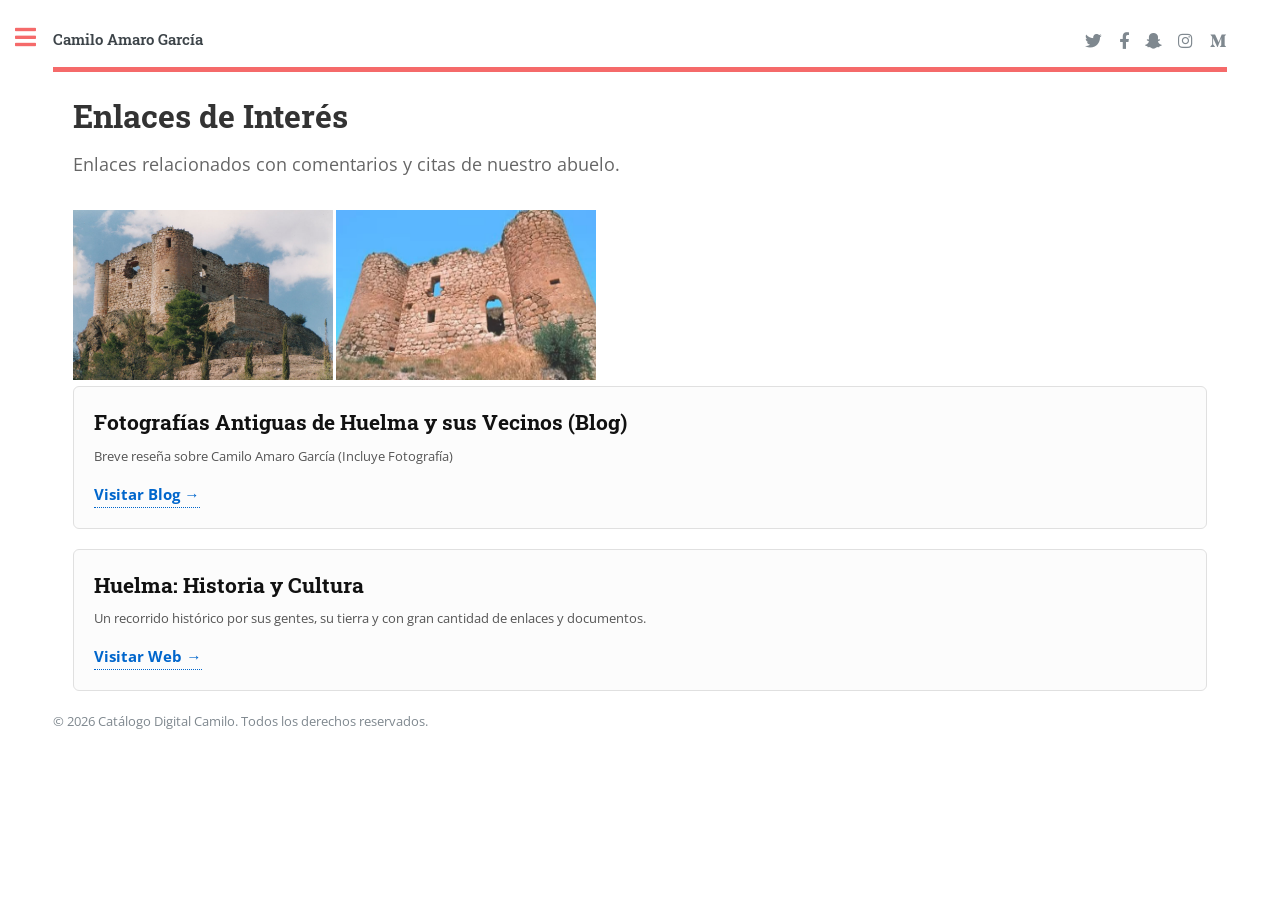
==== commit 7f58796d: "subiendo" ====
--- a/links.html
+++ b/links.html
@@ -42,21 +42,25 @@
 
     <main class="contenedor-links">
         <h2>Enlaces de Interés</h2>
-        <p class="subtitulo">Páginas, documentos y recursos relacionados con la obra y la historia de nuestro abuelo.</p>
+        <p class="subtitulo">Enlaces relacionados con comentarios y citas de nuestro abuelo.</p>
 
+                <img src="images/castillohuelma.jpg" width="260" height="170" alt="castillo" />
+                
+                <img src="images/castillohuelma3.jpg" width="260" height="170" alt="castillo" />
+            
         <section class="lista-links">
             <!-- Enlace 1 (Ejemplo del pueblo) -->
             <div class="tarjeta-link">
-                <h3>Ayuntamiento de Cambil</h3>
-                <p>Información oficial, historia y cultura del pueblo natal de nuestro abuelo.</p>
-                <a href="https://www.cambil-arbuniel.es" target="_blank" rel="noopener">Visitar web oficial &rarr;</a>
+                <h3>Fotografías Antiguas de Huelma y sus Vecinos (Blog)</h3>
+                <p>Breve reseña sobre Camilo Amaro García (Incluye Fotografía)</p>
+                <a href="https://fotosantiguasbase.blogspot.com/2010/05/camilo-amaro-garcia.html" target="_blank" rel="noopener">Visitar Blog &rarr;</a>
             </div>
 
             <!-- Enlace 2 (Ejemplo de Granada) -->
             <div class="tarjeta-link">
-                <h3>Historia del Arrabal de Granada</h3>
-                <p>Un recorrido histórico por los paisajes granadinos que tanto le gustaba pintar en los años 20.</p>
-                <a href="#" target="_blank" rel="noopener">Leer artículo &rarr;</a>
+                <h3>Huelma: Historia y Cultura</h3>
+                <p>Un recorrido histórico por sus gentes, su tierra y con gran cantidad de enlaces y documentos.</p>
+                <a href="https://huelma.org/index.html" target="_blank" rel="noopener">Visitar Web &rarr;</a>
             </div>
 
             <!-- Puedes añadir más bloques como este duplicando el div "tarjeta-link" -->
--- a/assets/css/main.css
+++ b/assets/css/main.css
@@ -2422,38 +2422,102 @@
    CÓDIGO INTEGRADO, LIMPIO Y SIN REPETICIONES
    ========================================================================== */
 
-/* 1. CONFIGURACIÓN EXCLUSIVA DEL PERGAMINO (ARTÍCULO 3) */
+/* ==========================================================================
+   CONFIGURACIÓN GENERAL DE LAS 4 SECCIONES DE PORTADA
+   ========================================================================== */
+
+/* 1. ALINEACIÓN CENTRADA PARA LAS SECCIONES (RESPETANDO LAS COLUMNAS) */
+.posts article {
+    text-align: center !important;
+}
+
+/* Centra los botones inferiores de los artículos 1, 2 y 4 */
+.posts article ul.actions {
+    justify-content: center !important;
+    list-style: none !important;
+    padding: 0 !important;
+}
+
+/* Control de tamaño de letra general para los títulos y párrafos */
+.posts article h3 {
+    font-size: 24px !important; 
+}
+
+.posts article p {
+    font-size: 20px !important; 
+}
+
+
+/* ==========================================================================
+   CONFIGURACIÓN INTEGRADA EXCLUSIVA PARA EL PERGAMINO (ARTÍCULO 3)
+   ========================================================================== */
+
+/* 2. EL ARTICLE MANTIENE SU COMPORTAMIENTO NATIVO DE COLUMNA DE LA PLANTILLA */
 article.seccion-archivo-historico {
     position: relative !important;
+    padding: 0 !important;
+    
+    /* El espacio de separación compacto por abajo y la línea gris oficial */
+    margin-bottom: 2em !important; 
+    border-bottom: solid 2px rgba(210, 215, 217, 0.75) !important; 
+    padding-bottom: 2em !important; 
+}
+
+/* Por si el texto está envuelto en párrafos, spans o divs */
+article.seccion-archivo-historico p,
+article.seccion-archivo-historico span,
+article.seccion-archivo-historico div {
+    text-align: center !important;
+    margin-left: auto !important;
+    margin-right: auto !important;
+}
+
+/* 3. TU DIV ENVOLVEDOR PROTEGE EL TAMAÑO EN PC Y EN MÓVIL */
+.caja-pergamino {
+    background-image: url('./../../fondos/pergamino2.jpg') !important;
+    background-size: 100% 100% !important;
+    background-position: center center !important;
     background-repeat: no-repeat !important;
-    background-position: center center !important;
-    background-size: 100% auto !important;
-    padding: 80px 50px !important; /* Mantenemos tus márgenes originales que te gustaban */
     
-    /* TU RUTA CORRECTA: Capa con opacidad y la imagen en la carpeta fondos */
-    background-image: 
-        linear-gradient(rgba(248, 248, 248, 0.5), rgba(248, 248, 248, 0.5)), 
-        url('./../../fondos/pergamino.jpg') !important;
-}
-
-/* Ajuste sutil para que el pergamino se adapte bien en el móvil */
-@media (max-width: 768px) {
-    article.seccion-archivo-historico {
-        padding: 50px 15px !important;
-    }
-}
-
-/* 2. CONTENEDOR DE LOS 3 BOTONES DE LA HEMEROTECA */
-.contenedor-botones-archivo {
+    /* Los 85px de arriba bajan los botones para no pisar el doblez */
+    padding: 85px 25px 45px 25px !important; 
+    min-height: 460px !important; 
+    
+    /* CONTROL DE GEOMETRÍA: Se adapta al móvil pero no se desparrama en el PC */
+    width: 100% !important;
+    max-width: 450px !important; 
+    margin: 0 auto !important; /* Centra el pergamino limpiamente dentro de su columna */
+    box-sizing: border-box !important;
+}
+
+/* Textos integrados con fuente adaptable dentro del pergamino */
+.seccion-archivo-historico h3 {
+    font-size: calc(18px + 0.5vw) !important; 
+    text-align: center !important;
+}
+
+.seccion-archivo-historico p {
+    font-size: calc(14px + 0.3vw) !important; 
+    text-align: center !important;
+}
+
+
+/* ==========================================================================
+   DISEÑO Y COMPACTACIÓN DE LOS 3 BOTONES DE LA HEMEROTECA
+   ========================================================================== */
+
+/* 4. CONTENEDOR QUE AGRUPA LOS BOTONES EN LA ZONA LISA DEL PAPEL */
+.seccion-archivo-historico .contenedor-botones-archivo {
     display: flex !important;
     flex-direction: column !important;
-    gap: 20px !important; 
+    margin-top: 35px !important; 
+    gap: 12px !important; 
     width: 100% !important;
-    max-width: 500px !important;
-    margin: 0 auto 35px auto !important;
-}
-
-/* DISEÑO DE LOS 3 BOTONES: TRANSPARENTES, BORDE NARANJA Y TEXTO ROJO */
+    max-width: 420px !important; 
+    margin: 0 auto 20px auto !important;
+}
+
+/* Estilo individual de los botones: Transparentes con tu nuevo color */
 .seccion-archivo-historico .contenedor-botones-archivo a.boton-historico {
     display: block !important;
     width: 100% !important;
@@ -2463,83 +2527,21 @@
     background: transparent !important; 
     border-radius: 20px !important; 
     transition: all 0.3s ease !important;
-
-    /* TU NUEVO COLOR MANTENIDO AL 100% */
     border: 4px solid #f3340e !important; 
-    
-    /* AJUSTE DE AIRE: Bajamos el relleno de los lados a 8px para ganar espacio */
-    padding: 15px 8px !important; 
-}
-
-
-/* Efecto hover de los 3 botones */
+    padding: 12px 10px !important; 
+}
+
+/* Efecto hover elegante al pasar el ratón */
 .seccion-archivo-historico .contenedor-botones-archivo a.boton-historico:hover {
     background-color: rgba(255, 153, 51, 0.1) !important;
 }
 
-/* El texto interior de los 3 botones */
+/* El texto interior de los 3 botones protegido contra zooms */
 .boton-historico span {
     color: #000000 !important; 
     font-weight: 800 !important;
-    font-size: 1.2rem !important;
+    font-size: calc(0.9rem + 0.2vw) !important; 
     text-transform: uppercase !important;
     letter-spacing: 1px !important;
     display: block !important;
 }
-
-/* 3. ALINEACIÓN CENTRADA PARA LAS 4 SECCIONES (RESPETANDO LAS COLUMNAS) */
-.posts article {
-    text-align: center !important;
-}
-
-/* Centra los botones inferiores de los artículos 1, 2 y 4 */
-.posts article ul.actions {
-    justify-content: center !important;
-    list-style: none !important;
-    padding: 0 !important;
-}
-
-/* Por si el texto de la sección 3 está envuelto en párrafos, spans o divs */
-article.seccion-archivo-historico p,
-article.seccion-archivo-historico span,
-article.seccion-archivo-historico div {
-    text-align: center !important;
-    margin-left: auto !important;
-    margin-right: auto !important;
-}
-
-/* 4. CONTROL DE TAMAÑO DE LETRA SOLO PARA LAS 4 SECCIONES DE PORTADA */
-.posts article h3 {
-    font-size: 24px !important; /* Ajusta los títulos a tu gusto */
-}
-
-.posts article p {
-    font-size: 20px !important; /* Ajusta los textos a tu gusto (estaba en 20px) */
-}
-/* AJUSTE EXCLUSIVO PARA EL PERGAMINO EN EL MÓVIL */
-@media (max-width: 768px) {
-    article.seccion-archivo-historico {
-        /* MANTENEMOS TUS 4 NÚMEROS ORIGINALES (Pon aquí los tuyos exactos) */
-        padding: 70px 15px 40px 15px !important; 
-        
-        /* SOLO AÑADIMOS ESTO: El blindaje de altura para que el pergamino no se encoja */
-        min-height: 450px !important; 
-        
-        background-size: 100% 100% !important;
-        background-position: center center !important;
-    }
-    
-    .seccion-archivo-historico .boton-historico span {
-        font-size: 1rem !important;
-    }
-    
-    .seccion-archivo-historico .contenedor-botones-archivo {
-        gap: 12px !important;
-        margin-bottom: 20px !important;
-    }
-    
-    .seccion-archivo-historico .contenedor-botones-archivo a.boton-historico {
-        padding: 15px 10px !important;
-    }
-}
-
